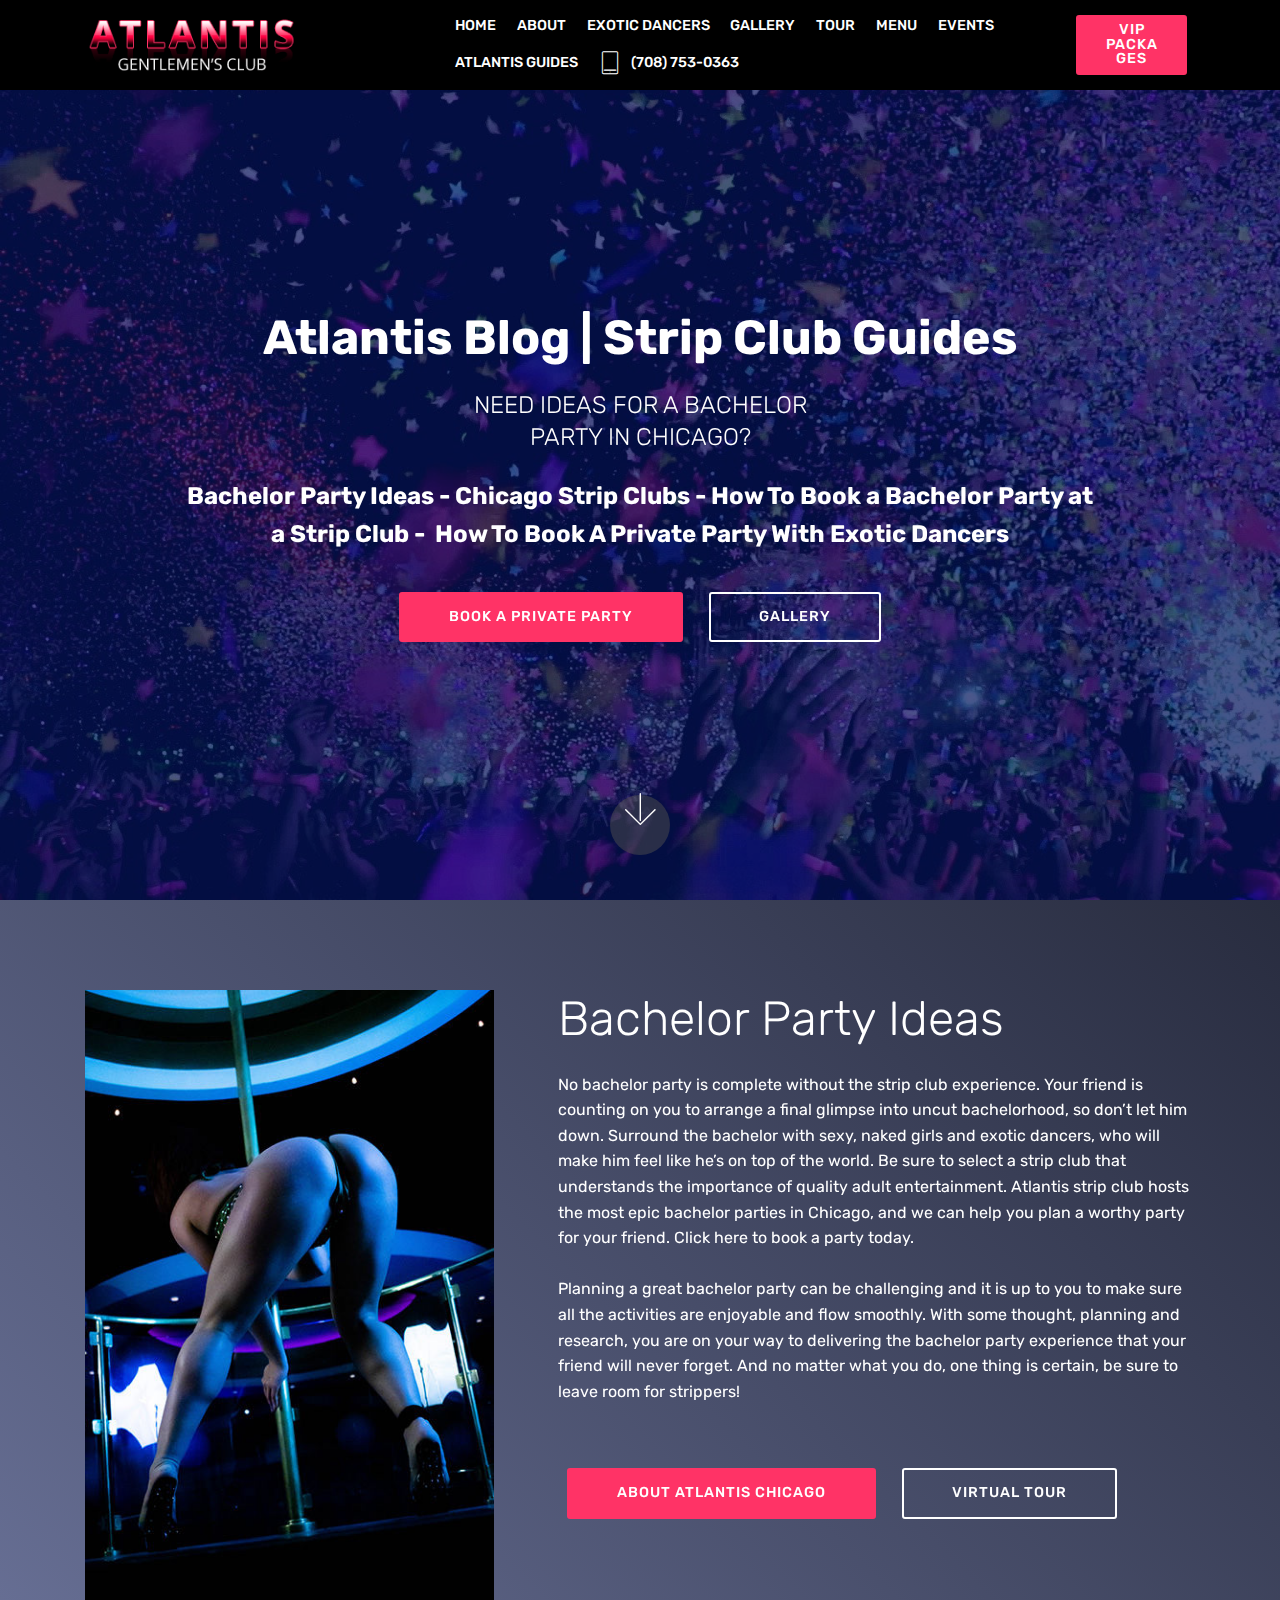
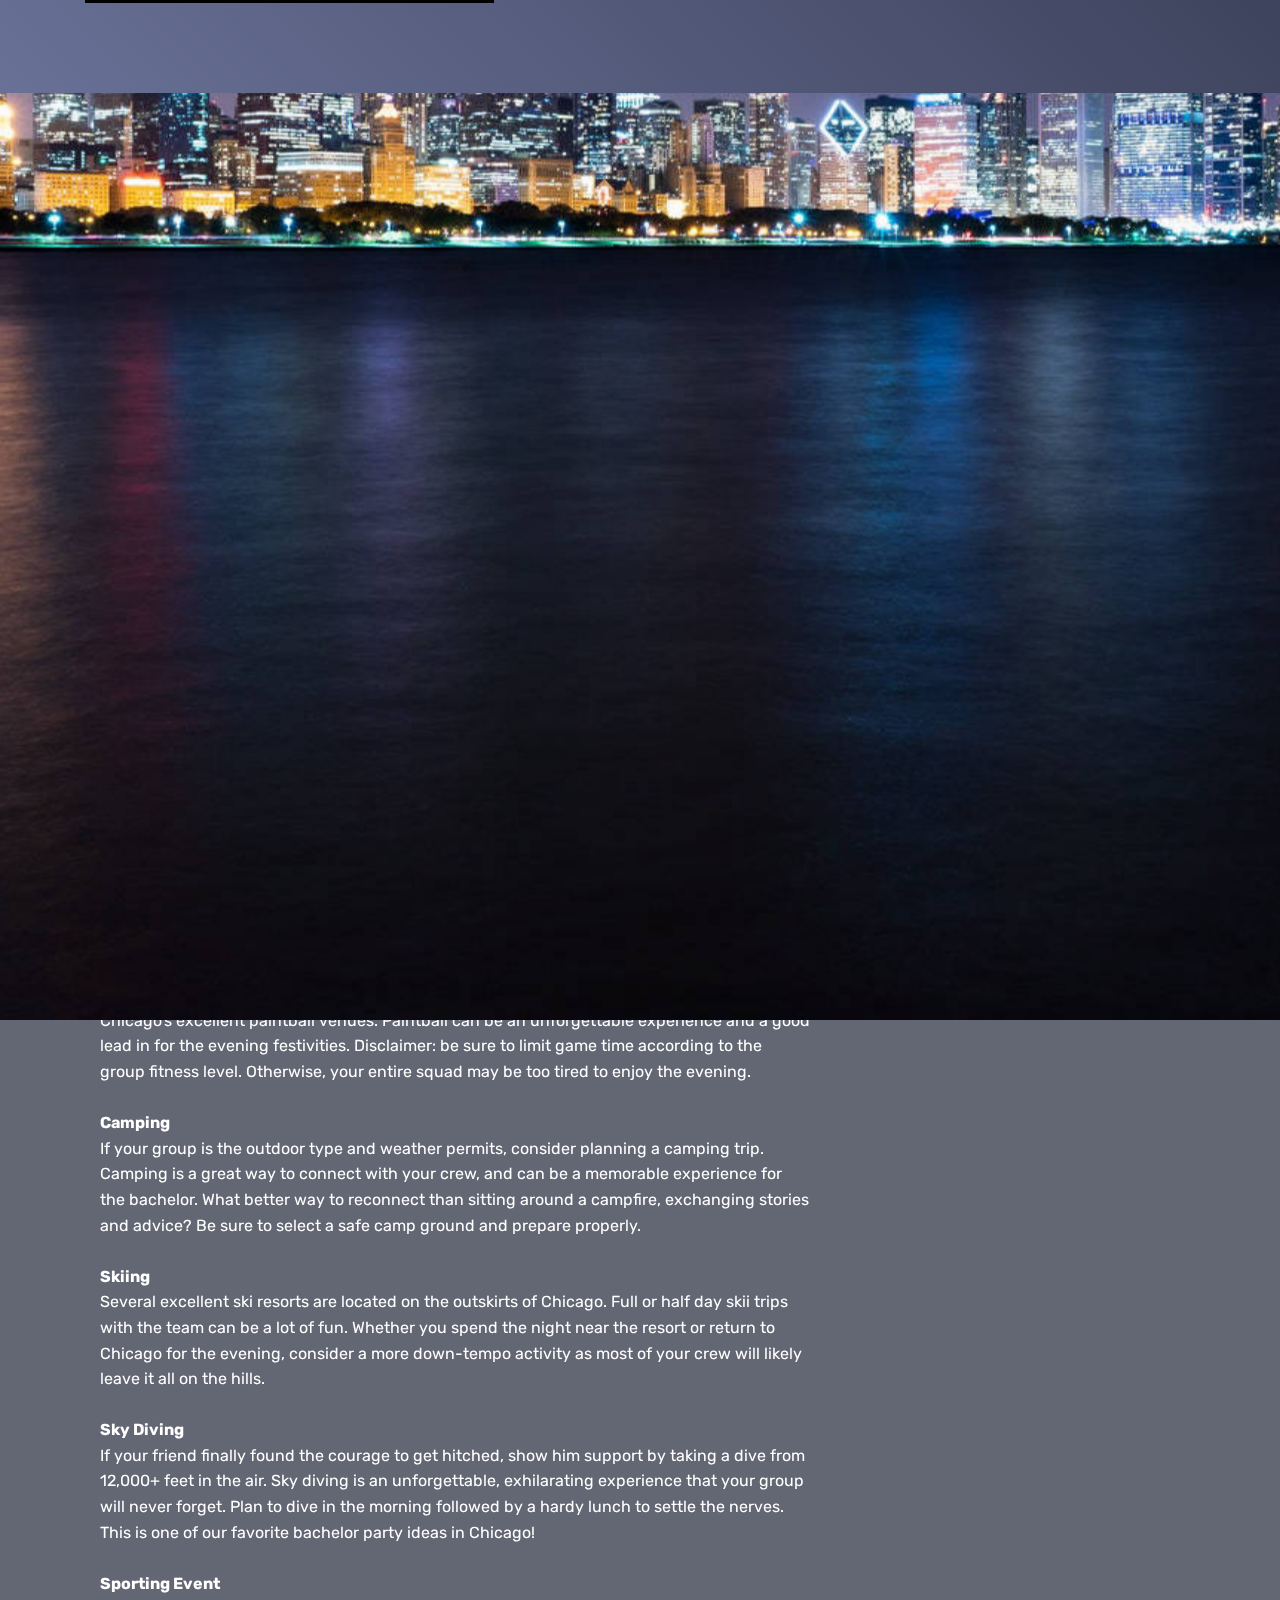
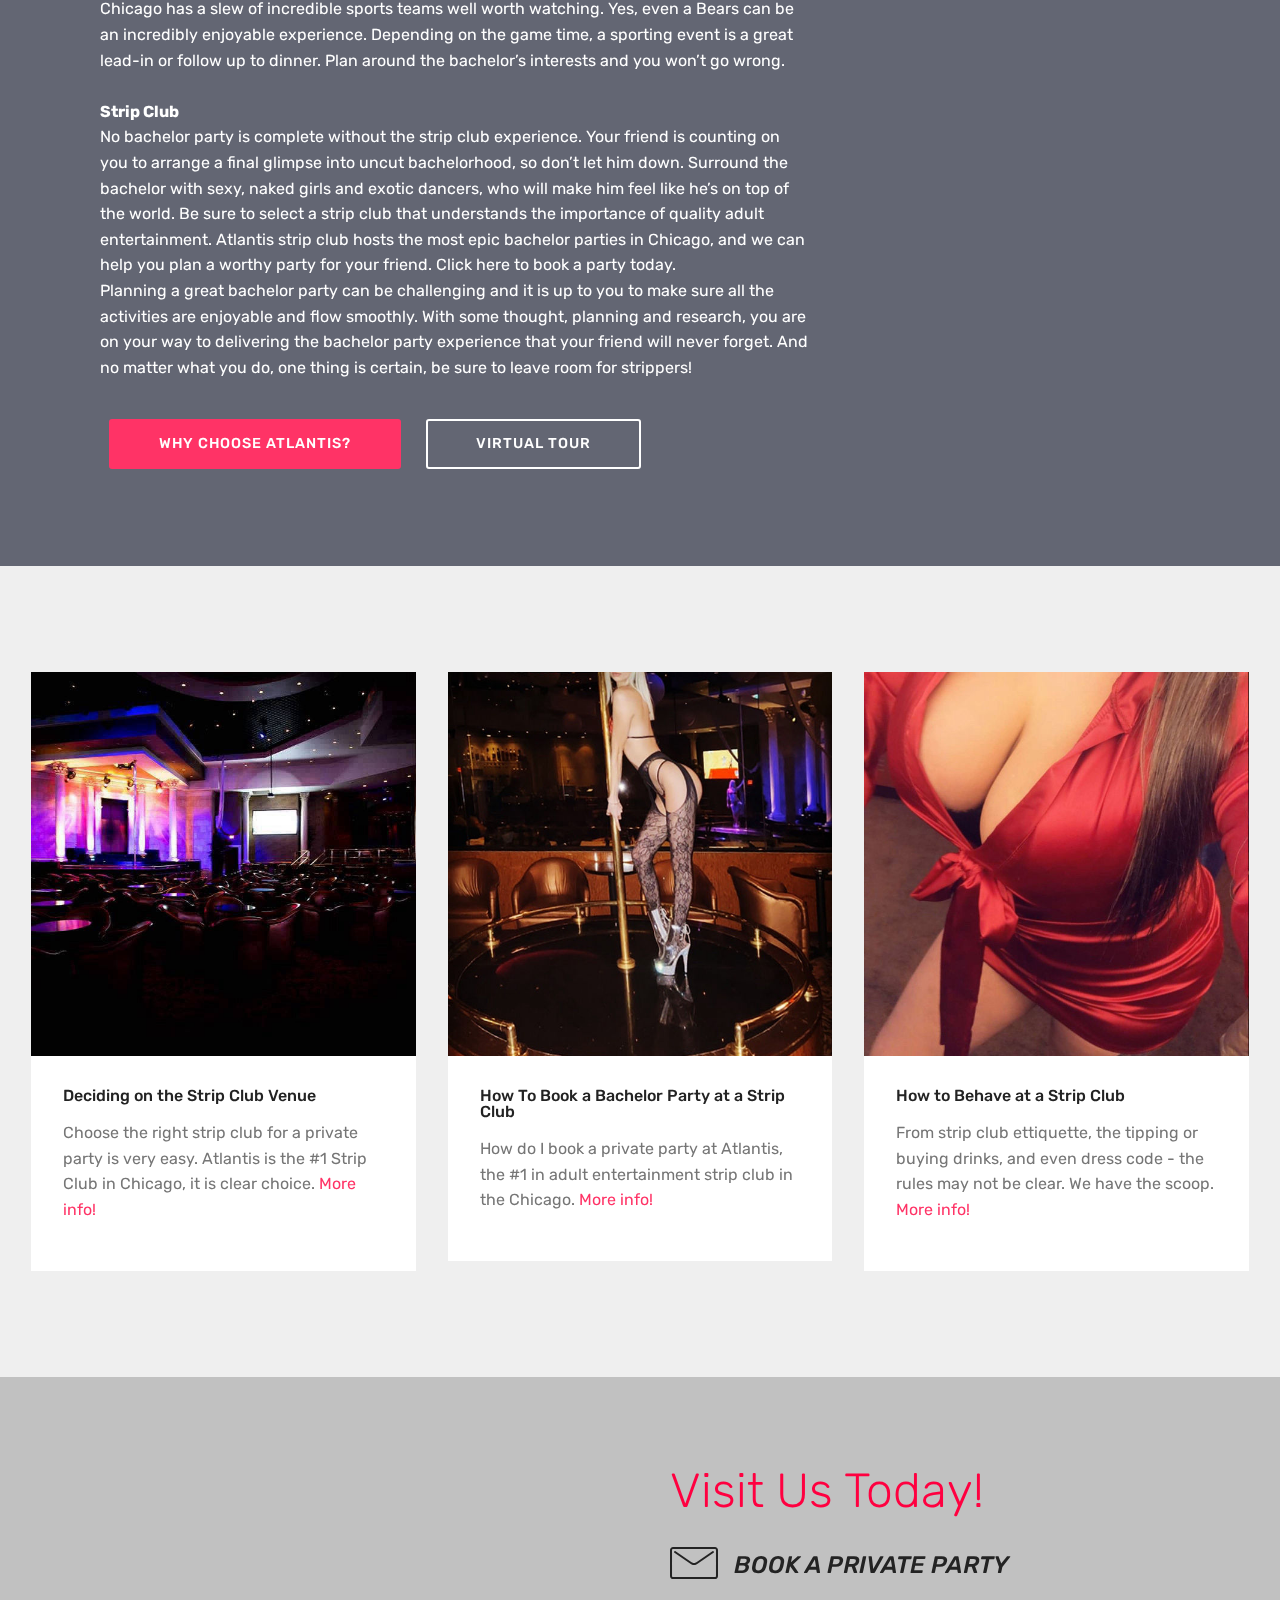
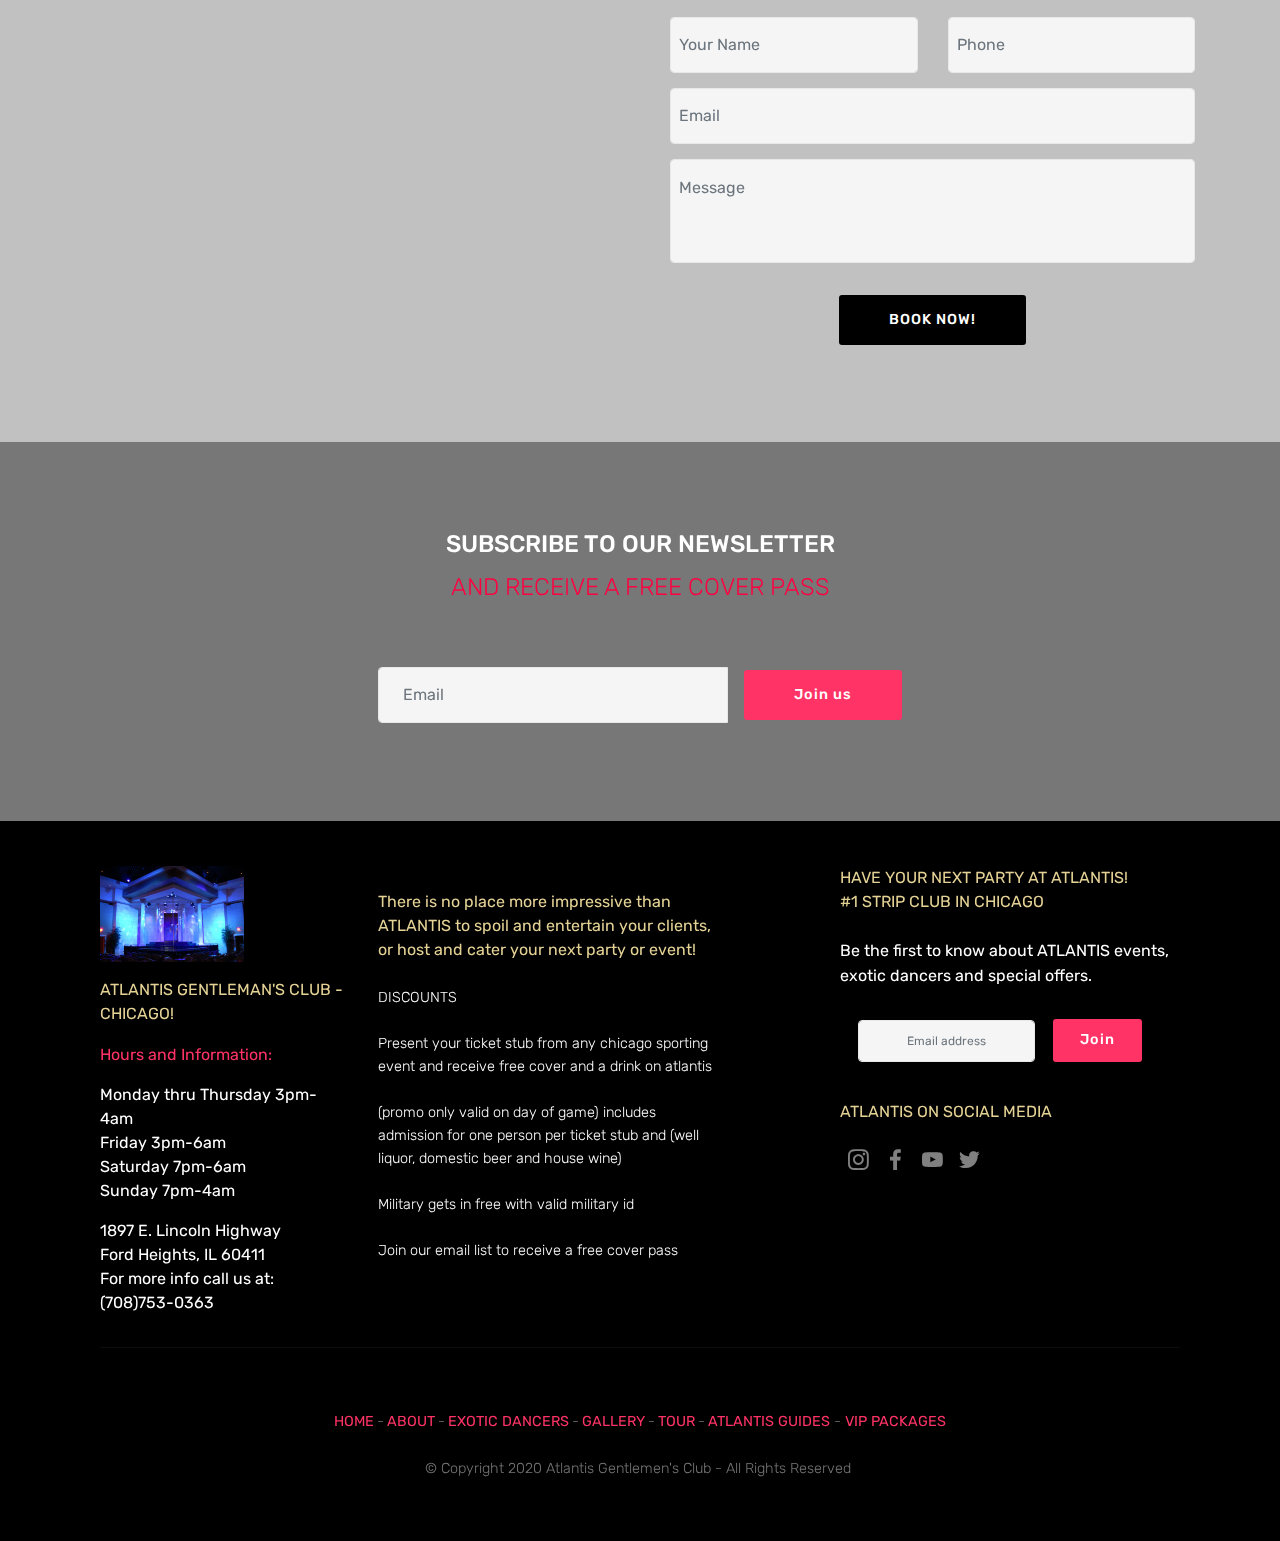
==== atlantis-blog.html @ f5c5f5b0 "create github pages" ====
<!DOCTYPE html>
<html  >
<head>
  <!-- Site made with Mobirise Website Builder v4.12.1, https://mobirise.com -->
  <meta charset="UTF-8">
  <meta http-equiv="X-UA-Compatible" content="IE=edge">
  <meta name="generator" content="Mobirise v4.12.1, mobirise.com">
  <meta name="viewport" content="width=device-width, initial-scale=1, minimum-scale=1">
  <link rel="shortcut icon" href="assets/images/favicon-atlantis2-64x64-1.png" type="image/x-icon">
  <meta name="description" content="Party Guides - Atlantis - Bachelor Party Ideas, Chicago Strip Clubs, How to book a bacherlor party at a strip club">
  
  <title>Atlantis Blog | Strip Club Guides</title>
  <link rel="stylesheet" href="assets/web/assets/mobirise-icons/mobirise-icons.css">
  <link rel="stylesheet" href="assets/bootstrap/css/bootstrap.min.css">
  <link rel="stylesheet" href="assets/bootstrap/css/bootstrap-grid.min.css">
  <link rel="stylesheet" href="assets/bootstrap/css/bootstrap-reboot.min.css">
  <link rel="stylesheet" href="assets/socicon/css/styles.css">
  <link rel="stylesheet" href="assets/dropdown/css/style.css">
  <link rel="stylesheet" href="assets/tether/tether.min.css">
  <link rel="stylesheet" href="assets/theme/css/style.css">
  <link rel="stylesheet" href="assets/recaptcha.css">
  <link rel="preload" as="style" href="assets/mobirise/css/mbr-additional.css"><link rel="stylesheet" href="assets/mobirise/css/mbr-additional.css" type="text/css">
  
  <script src="assets/web/assets/lazyload/lazyload.js"></script>

  

</head>
<body>

<!-- Analytics -->
<!-- www.hitslink.com/ web tools statistics hit counter code -->
<script type="text/javascript" id="wa_u"></script>
<script type="text/javascript">//<![CDATA[
wa_account="9E8B939E918B968CBC97969C9E9890CD"; wa_location=212;
wa_pageName=location.pathname;  // you can customize the page name here
document.cookie='__support_check=1;path=/';wa_hp='http';
wa_rf=document.referrer;wa_sr=window.location.search;
wa_tz=new Date();if(location.href.substr(0,6).toLowerCase()=='https:')
wa_hp='https';wa_data='&an='+escape(navigator.appName)+ 
'&sr='+escape(wa_sr)+'&ck='+document.cookie.length+
'&rf='+escape(wa_rf)+'&sl='+escape(navigator.systemLanguage)+
'&av='+escape(navigator.appVersion)+'&l='+escape(navigator.language)+
'&pf='+escape(navigator.platform)+'&pg='+escape(wa_pageName);
wa_data=wa_data+'&cd='+
screen.colorDepth+'&rs='+escape(screen.width+ ' x '+screen.height)+
'&tz='+wa_tz.getTimezoneOffset()+'&je='+ navigator.javaEnabled();
wa_img=new Image();wa_img.src=wa_hp+'://counter.hitslink.com/statistics.asp'+
'?v=1&s='+wa_location+'&eacct='+wa_account+wa_data+'&tks='+wa_tz.getTime();
document.cookie='__support_check=1;path=/;expires=Thu, 01-Jan-1970 00:00:01 GMT';
document.getElementById('wa_u').src=wa_hp+'://counter.hitslink.com/track.js'; //]]>
</script>
<!-- End www.hitslink.com/ statistics web tools hit counter code -->
<!-- /Analytics -->


  <section class="menu cid-rTlNCTpY78" once="menu" id="menu1-75">

    

    <nav class="navbar navbar-expand beta-menu navbar-dropdown align-items-center navbar-fixed-top navbar-toggleable-sm">
        <button class="navbar-toggler navbar-toggler-right" type="button" data-toggle="collapse" data-target="#navbarSupportedContent" aria-controls="navbarSupportedContent" aria-expanded="false" aria-label="Toggle navigation">
            <div class="hamburger">
                <span></span>
                <span></span>
                <span></span>
                <span></span>
            </div>
        </button>
        <div class="menu-logo">
            <div class="navbar-brand">
                <span class="navbar-logo">
                    <a href="index.html">
                         <img src="assets/images/logo-atlantis2-254x69.png" alt="Atlantis | #1 Gentlemen's Club Chicago" title="Atlantis | #1 Gentlemen's Club Chicago" style="height: 3.8rem;">
                    </a>
                </span>
                <span class="navbar-caption-wrap"><a class="navbar-caption text-white display-4" href="https://mobirise.com">&nbsp;</a></span>
            </div>
        </div>
        <div class="collapse navbar-collapse" id="navbarSupportedContent">
            <ul class="navbar-nav nav-dropdown" data-app-modern-menu="true"><li class="nav-item">
                    <a class="nav-link link text-white display-4" href="index.html">
                        
                        HOME</a>
                </li><li class="nav-item"><a class="nav-link link text-white display-4" href="strip-club-chicago-services-and-amenities.html">
                        
                        ABOUT</a></li><li class="nav-item"><a class="nav-link link text-white display-4" href="exotic-dancers-chicago.html">
                        
                        EXOTIC DANCERS</a></li><li class="nav-item"><a class="nav-link link text-white display-4" href="gallery.html">
                        
                        GALLERY</a></li><li class="nav-item"><a class="nav-link link text-white display-4" href="strip-club-chicago-tour.html">
                        
                        TOUR</a></li><li class="nav-item"><a class="nav-link link text-white display-4" href="menu.html">
                        
                        MENU</a></li><li class="nav-item"><a class="nav-link link text-white display-4" href="events-atlantis-chicago.html">EVENTS</a></li><li class="nav-item"><a class="nav-link link text-white display-4" href="atlantis-blog.html">ATLANTIS GUIDES</a></li>
                <li class="nav-item"><a class="nav-link link text-white display-4" href="tel:+1-708-753-0363"><span class="mbri-tablet-vertical mbr-iconfont mbr-iconfont-btn"></span>(708) 753-0363</a></li></ul>
            <div class="navbar-buttons mbr-section-btn"><a class="btn btn-sm btn-secondary display-4" href="strip-club-chicago-vip.html">
                    
                    VIP PACKAGES</a></div>
        </div>
    </nav>
</section>

<section class="engine"><a href="https://mobirise.info/k">develop free website</a></section><section class="cid-rTlNCS23XD mbr-fullscreen mbr-parallax-background" id="header2-72">

    

    <div class="mbr-overlay" style="opacity: 0.7; background-color: rgb(0, 16, 90);"></div>

    <div class="container align-center">
        <div class="row justify-content-md-center">
            <div class="mbr-white col-md-10">
                <h1 class="mbr-section-title mbr-bold pb-3 mbr-fonts-style display-2"><br>Atlantis Blog | Strip Club Guides<br></h1>
                <h3 class="mbr-section-subtitle align-center mbr-light pb-3 mbr-fonts-style display-5">NEED IDEAS FOR A BACHELOR<br> PARTY IN CHICAGO?
</h3>
                <p class="mbr-text pb-3 mbr-fonts-style display-5"><strong>Bachelor Party Ideas - Chicago Strip Clubs - How To Book a Bachelor Party at a Strip Club - &nbsp;How To Book A Private Party With Exotic Dancers</strong><br></p>
                <div class="mbr-section-btn"><a class="btn btn-md btn-secondary display-4" href="party-guides.html#form4-4x">BOOK A PRIVATE PARTY</a>
                    <a class="btn btn-md btn-white-outline display-4" href="gallery.html">GALLERY</a></div>
            </div>
        </div>
    </div>
    <div class="mbr-arrow hidden-sm-down" aria-hidden="true">
        <a href="#next">
            <i class="mbri-down mbr-iconfont"></i>
        </a>
    </div>
</section>

<section class="header3 cid-rTlNCSAomv" id="header3-73">

    

    

    <div class="container">
        <div class="media-container-row">
            <div class="mbr-figure" style="width: 70%;">
                <img src="assets/images/img-3674-427x640.jpg" alt="Mobirise" title="">
            </div>

            <div class="media-content">
                <h1 class="mbr-section-title mbr-white pb-3 mbr-fonts-style display-2">Bachelor Party Ideas</h1>
                
                <div class="mbr-section-text mbr-white pb-3 ">
                    <p class="mbr-text mbr-fonts-style display-7">No bachelor party is complete without the strip club experience. Your friend is counting on you to arrange a final glimpse into uncut bachelorhood, so don’t let him down. Surround the bachelor with sexy, naked girls and exotic dancers, who will make him feel like he’s on top of the world. Be sure to select a strip club that understands the importance of quality adult entertainment. Atlantis strip club hosts the most epic bachelor parties in Chicago, and we can help you plan a worthy party for your friend. Click here to book a party today. <br>
<br>Planning a great bachelor party can be challenging and it is up to you to make sure all the activities are enjoyable and flow smoothly. With some thought, planning and research, you are on your way to delivering the bachelor party experience that your friend will never forget. And no matter what you do, one thing is certain, be sure to leave room for strippers!<br><br>
                    </p>
                </div>
                <div class="mbr-section-btn"><a class="btn btn-md btn-secondary display-4" href="strip-club-chicago-services-and-amenities.html">ABOUT ATLANTIS CHICAGO</a>
                    <a class="btn btn-md btn-white-outline display-4" href="index.html">VIRTUAL TOUR</a></div>
            </div>
        </div>
    </div>

</section>

<section class="header9 cid-rTlNCT3vux mbr-parallax-background" id="header9-74">

    

    <div class="mbr-overlay" style="opacity: 0.7; background-color: rgb(40, 44, 63);">
    </div>

    <div class="container">
        <div class="media-container-column mbr-white col-md-8">
            <h1 class="mbr-section-title align-left mbr-bold pb-3 mbr-fonts-style display-5">Bachelor Party Ideas in Chicago
</h1>
            <h3 class="mbr-section-subtitle align-left mbr-light pb-3 mbr-fonts-style display-5">Ideas For A Bachelor Party In The Chicago Area</h3>
            <p class="mbr-text align-left pb-3 mbr-fonts-style display-7">We’ve had the pleasure of hosting many incredible bachelor parties over the years and present to you our roundup of top 10 bachelor party ideas in Chicago before your buddy takes the plunge:
<br>
<br><strong>Dinner 
<br></strong>Any worthwhile bachelor party must involve a suitable dinner with the squad. Whether this means going out to a fancy restaurant, or arranging a BBQ on the beach, be sure to plan for delicious food and drinks, worthy of the bachelor’s taste.
<br><br><strong>Boating 
</strong><br>Kicking off the day with a few hours of boating is a great way to bond, and sets the right tone for the momentous occasion. Chicago has many great locations on Lake Michigan that provide excellent BYOB boat charters at a reasonable price.
<br><br><strong>Clubbing 
<br></strong>A final hoorah in Chicago’s club scene can be an epic way to cap off your buddy’s bachelorhood. Opt for the bachelor’s preferred establishment and pay special consideration to the bachelor’s music preferences. There is one critical rule to follow: Make reservations in advance. No reputable establishment will accept a crowd of guys without prior arrangements. For obvious reasons.
<br><br><strong>Poker 
</strong><br>Getting the team together for a game of Poker is a tried and true bachelor party tradition. Key to success here is to keep the game at, or under, a few hours. Poker can quickly turn into an all-night affair, so create an exit plan and stick to the schedule.
<br><br><strong>Paintball 
</strong><br>Is your buddy the active type? If so, get the boys together for a massive shootout at one of Chicago’s excellent paintball venues. Paintball can be an unforgettable experience and a good lead in for the evening festivities. Disclaimer: be sure to limit game time according to the group fitness level. Otherwise, your entire squad may be too tired to enjoy the evening.
<br><br><strong>Camping 
</strong><br>If your group is the outdoor type and weather permits, consider planning a camping trip. Camping is a great way to connect with your crew, and can be a memorable experience for the bachelor. What better way to reconnect than sitting around a campfire, exchanging stories and advice? Be sure to select a safe camp ground and prepare properly.
<br><br><strong>Skiing 
</strong><br>Several excellent ski resorts are located on the outskirts of Chicago. Full or half day skii trips with the team can be a lot of fun. Whether you spend the night near the resort or return to Chicago for the evening, consider a more down-tempo activity as most of your crew will likely leave it all on the hills.
<br><br><strong>Sky Diving  
<br></strong>If your friend finally found the courage to get hitched, show him support by taking a dive from 12,000+ feet in the air. Sky diving is an unforgettable, exhilarating experience that your group will never forget. Plan to dive in the morning followed by a hardy lunch to settle the nerves. This is one of our favorite bachelor party ideas in Chicago!
<br><br><strong>Sporting Event 
<br></strong>Chicago has a slew of incredible sports teams well worth watching. Yes, even a Bears can be an incredibly enjoyable experience. Depending on the game time, a sporting event is a great lead-in or follow up to dinner. Plan around the bachelor’s interests and you won’t go wrong.
<br><br><strong>Strip Club 
<br></strong>No bachelor party is complete without the strip club experience. Your friend is counting on you to arrange a final glimpse into uncut bachelorhood, so don’t let him down. Surround the bachelor with sexy, naked girls and exotic dancers, who will make him feel like he’s on top of the world. Be sure to select a strip club that understands the importance of quality adult entertainment. Atlantis strip club hosts the most epic bachelor parties in Chicago, and we can help you plan a worthy party for your friend. Click here to book a party today.
<br>Planning a great bachelor party can be challenging and it is up to you to make sure all the activities are enjoyable and flow smoothly. With some thought, planning and research, you are on your way to delivering the bachelor party experience that your friend will never forget. And no matter what you do, one thing is certain, be sure to leave room for strippers!<br>
            </p>
            <div class="mbr-section-btn align-left"><a class="btn btn-md btn-secondary display-4" href="strip-club-chicago-services-and-amenities.html">WHY CHOOSE ATLANTIS?</a>
                <a class="btn btn-md btn-white-outline display-4" href="strip-club-chicago-tour.html">VIRTUAL TOUR</a></div>
        </div>
    </div>

    
</section>

<section class="features17 cid-rTnQE12iA9" id="features17-7t">
    
    

    
    <div class="container-fluid">
        <div class="media-container-row">
            <div class="card p-3 col-12 col-md-6 col-lg-4">
                <div class="card-wrapper">
                    <div class="card-img">
                        <a href="strip-club-chicago-services-and-amenities.html"><img src="assets/images/28157738-385188495276997-7488382249168011264-n-1-640x640.jpg" alt="Mobirise" title=""></a>
                    </div>
                    <div class="card-box">
                        <h4 class="card-title pb-3 mbr-fonts-style display-7">Deciding on the Strip Club Venue</h4>
                        <p class="mbr-text mbr-fonts-style display-7">Choose the right strip club for a private party is very easy. Atlantis is the #1 Strip Club in Chicago, it is clear choice. <a href="strip-club-chicago-services-and-amenities.html">More info!</a></p>
                    </div>
                </div>
            </div>

            <div class="card p-3 col-12 col-md-6 col-lg-4">
                <div class="card-wrapper">
                    <div class="card-img">
                        <a href="strip-club-chicago-vip.html"><img src="assets/images/girl-with-pole-640x640.jpg" alt="Mobirise" title=""></a>
                    </div>
                    <div class="card-box">
                        <h4 class="card-title pb-3 mbr-fonts-style display-7">How To Book a Bachelor Party at a Strip Club</h4>
                        <p class="mbr-text mbr-fonts-style display-7">How do I book a private party at Atlantis, the #1 in adult entertainment strip club in the Chicago. <a href="strip-club-chicago-vip.html">More info!</a></p>
                    </div>
                </div>
            </div>

            <div class="card p-3 col-12 col-md-6 col-lg-4">
                <div class="card-wrapper">
                    <div class="card-img">
                        <a href="atlantis-blog.html"><img src="assets/images/img-20191127-152005-887-640x640.jpg" alt="Mobirise" title=""></a>
                    </div>
                    <div class="card-box">
                        <h4 class="card-title pb-3 mbr-fonts-style display-7">How to Behave at a Strip Club
</h4>
                        <p class="mbr-text mbr-fonts-style display-7">
                            From strip club ettiquette, the tipping or buying drinks, and even dress code - the rules may not be clear. We have the scoop. <a href="atlantis-blog.html">More info!</a></p>
                    </div>
                </div>
            </div>

            
            
            
        </div>
    </div>
</section>

<section class="mbr-section form4 cid-rTlNCTS1bD" id="form4-76">

    

    
    <div class="container">
        <div class="row">
            <div class="col-md-6">
                <div class="google-map"><iframe frameborder="0" style="border:0" src="https://www.google.com/maps/embed/v1/place?key=AIzaSyCy9r70T3NYf3PhvVflTo0_zdif2_IoIYs&amp;q=place_id:ChIJk5C9hogeDogRAYXJu7R1ias" allowfullscreen=""></iframe></div>
            </div>
            <div class="col-md-6">
                <h2 class="pb-3 align-left mbr-fonts-style display-2">
                    Visit Us Today!</h2>
                <div>
                    <div class="icon-block pb-3">
                        <span class="icon-block__icon">
                            <span class="mbri-letter mbr-iconfont"></span>
                        </span>
                        <h4 class="icon-block__title align-left mbr-fonts-style display-5">
                            BOOK A PRIVATE PARTY</h4>
                    </div>
                    
                </div>
                <div data-form-type="formoid">
                    <div data-form-alert="" hidden="">Thanks for filling out the Atlantis "book a party" form!</div>
                    <form class="block mbr-form" action="https://mobirise.com/" method="post" data-form-title="Mobirise Form"><input type="hidden" name="email" data-form-email="true" value="fcgK4ww67mFPWzwb07Pk6NFxWLDYNQ+zKx/qGjzBYSLZipnzQxD5NDkXG6Cv+LMSrCKaYFo+Br3ffUicBVgL08X7hya2eRoZF8Zw5UOThBVn+AQVT7s7bMZXsaWSDYB0.0HUQW3LnooAdCtF6mKHXu527+hI4AEXhUv3bosbhHFfV7qYcmiP9ZqRJZlFF6jHb6IBZP/k0Idr+QR0aKXQWK0X/5U0VZXna5XjDHiir3ZS4SWUN88qZnMpnUjVRnQvB">
                        <div class="row">
                            <div class="col-md-6 multi-horizontal" data-for="name">
                                <input type="text" class="form-control input" name="name" data-form-field="Name" placeholder="Your Name" required="" id="name-form4-76">
                            </div>
                            <div class="col-md-6 multi-horizontal" data-for="phone">
                                <input type="text" class="form-control input" name="phone" data-form-field="Phone" placeholder="Phone" required="" id="phone-form4-76">
                            </div>
                            <div class="col-md-12" data-for="email">
                                <input type="text" class="form-control input" name="email" data-form-field="Email" placeholder="Email" required="" id="email-form4-76">
                            </div>
                            <div class="col-md-12" data-for="message">
                                <textarea class="form-control input" name="message" rows="3" data-form-field="Message" placeholder="Message" style="resize:none" id="message-form4-76"></textarea>
                            </div>
                            <div class="input-group-btn col-md-12" style="margin-top: 10px;"><button href="" type="submit" class="btn btn-form btn-info display-4">BOOK NOW!</button></div>
                        </div>
                    </form>
                </div>
            </div>
        </div>
    </div>
</section>

<section class="mbr-section form3 cid-rTlNCUR9ra mbr-parallax-background" id="form3-77">

    

    <div class="mbr-overlay" style="opacity: 0.5; background-color: rgb(0, 0, 0);">
    </div>

    <div class="container">
        <div class="row justify-content-center">
            <div class="title col-12 col-lg-8">
                <h2 class="align-center pb-2 mbr-fonts-style display-5">SUBSCRIBE TO OUR NEWSLETTER</h2>
                <h3 class="mbr-section-subtitle align-center pb-5 mbr-light mbr-fonts-style display-5">AND RECEIVE A FREE COVER PASS</h3>
            </div>
        </div>

        <div class="row py-2 justify-content-center">
            <div class="col-12 col-lg-6  col-md-8 " data-form-type="formoid">
                <div data-form-alert="" hidden="">Thanks for filling out the form!</div>
                <form class="mbr-form" action="https://mobirise.com/" method="post" data-form-title="Mobirise Form"><input type="hidden" name="email" data-form-email="true" value="PIp2f/+Oz6vjcXPckeTnoc5AXwkyzjqj5gvcBVYfcknhn09+oqlIYmvFlSXumltMiTTj8s6SGpGGlMe8qDDlvMwEkoN7lXdjaDOsbGmSa4dENV9O/0uow4Le5yzgw+e+.7GyJYcF7OTc/1F4buRXRIYAgL4J5QtMZc7axa12ivG8sDGsawQIm+LECWX3PLzN8CnzM0Kwt+gqujhXPyll2EVHGXgskPjHl5fL79bVAxGveg3x9Vqwc/8vVrAURfzCC">
                    <div class="mbr-subscribe input-group">
                        <input class="form-control" type="email" name="email" placeholder="Email" data-form-field="Email" required="" id="email-form3-77">
                        <span class="input-group-btn"><button href="" type="submit" class="btn  btn-secondary display-4">Join us</button></span>
                    </div>
                </form>
            </div>
        </div>
    </div>
</section>

<section class="footer4 cid-rTlPcjH86e" id="footer4-7g">

    

    

    <div class="container">
        <div class="media-container-row content mbr-white">
            <div class="col-md-3 col-sm-4">
                <div class="mb-3 img-logo">
                    <a href="index.html">
                        <img src="assets/images/atlantis-stage-blue-286x191.jpg" alt="Mobirise" title="">
                    </a>
                </div>
                <p class="mb-3 mbr-fonts-style foot-title display-7">
                    ATLANTIS GENTLEMAN'S CLUB - CHICAGO!<br></p>
                <p class="mbr-text mbr-fonts-style mbr-links-column display-7">Hours and Information:</p><p>Monday thru Thursday 3pm-4am
<br>Friday 3pm-6am
<br>Saturday 7pm-6am
<br>Sunday 7pm-4am<br></p><p>1897 E. Lincoln Highway<br>Ford Heights, IL 60411<br>For more info call us at: 
<br>(708)753-0363<br></p>
            </div>
            <div class="col-md-4 col-sm-8">
                <p class="mb-4 foot-title mbr-fonts-style display-7"><br>There is no place more impressive than ATLANTIS to spoil and entertain your clients, or host and cater your next party or event!<strong><br></strong></p>
                <p class="mbr-text mbr-fonts-style foot-text display-4">DISCOUNTS<br><br>Present your ticket stub from any chicago sporting event and receive free cover and a drink on atlantis
<br>
<br>(promo only valid on day of game) includes admission for one person per ticket stub and (well liquor, domestic beer and house wine)
<br>
<br>Military gets in free with valid military id<br><br>Join our email list to receive a free cover pass<br><br></p>
            </div>
            <div class="col-md-4 offset-md-1 col-sm-12">
                <p class="mb-4 foot-title mbr-fonts-style display-7">
                    HAVE YOUR NEXT PARTY AT ATLANTIS!<br>#1 STRIP CLUB IN CHICAGO</p>
                <p class="mbr-text mbr-fonts-style form-text display-7">
                    Be the first to know about ATLANTIS events, exotic dancers and special offers.
                </p>
                <div class="media-container-column" data-form-type="formoid">
                    <div data-form-alert="" hidden="" class="align-center">Thanks for filling out the form!</div>

                    <form class="form-inline" action="https://mobirise.com/" method="post" data-form-title="Mobirise Form">
                        <input type="hidden" value="jLcHGbHfCh5YphGQfaMLtqkRBfmwMH8DGsRStIgVsSrceeeC3H/e2S6WiU3H9ilr5NtLbAglo6fv6BC3uTFaKlY2jPNeo9fJRDyJZvERpqpVCvAdLIlivAPqqNgW5r6O.O+kyuhy5EUG0AGEgk2fbJJWsRbvrgBQt5z8h0vd9CqIuo/iCK+7RBiNblt7sSVH7bsY9pLYuJzlvEHHnLbrxNMSjlRtjtHSvHS5Uec924+31UAmRJN3tOPOH9asTCyYm" data-form-email="true">
                        <div class="form-group">
                            <input type="email" class="form-control input-sm input-inverse my-2" name="email" required="" data-form-field="Email" placeholder="Email address" id="email-footer4-7g">
                        </div>
                        <div class="input-group-btn m-2"><button href="" class="btn btn-secondary display-4" type="submit" role="button">Join</button></div>
                    </form>
                </div>
                <p class="mb-4 mbr-fonts-style foot-title display-7"><br>ATLANTIS ON SOCIAL MEDIA</p>
                <div class="social-list pl-0 mb-0">
                        <div class="soc-item">
                            <a href="https://www.instagram.com/atlchicago/" target="_blank">
                                <span class="mbr-iconfont mbr-iconfont-social socicon-instagram socicon"></span>
                            </a>
                        </div>
                        <div class="soc-item">
                            <a href="http://atlantischicago.com/" target="_blank">
                                <span class="mbr-iconfont mbr-iconfont-social socicon-facebook socicon"></span>
                            </a>
                        </div>
                        <div class="soc-item">
                            <a href="http://atlantischicago.com/" target="_blank">
                                <span class="mbr-iconfont mbr-iconfont-social socicon-youtube socicon"></span>
                            </a>
                        </div>
                        <div class="soc-item">
                            <a href="http://atlantischicago.com/" target="_blank">
                                <span class="mbr-iconfont mbr-iconfont-social socicon-twitter socicon"></span>
                            </a>
                        </div>
                        
                        
                </div>
            </div>
        </div>
        <div class="footer-lower">
            <div class="media-container-row">
                <div class="col-sm-12">
                    <hr>
                </div>
            </div>
            <div class="media-container-row mbr-white">
                <div class="col-sm-12 copyright">
                    <p class="mbr-text mbr-fonts-style display-4"><strong><a href="#top" class="text-secondary"><br></a></strong><br><strong><a href="#top" class="text-secondary">HOME</a> </strong>-<strong> <a href="strip-club-chicago-services-and-amenities.html" class="text-secondary">ABOUT</a> </strong>-<strong> <a href="exotic-dancers-chicago.html" class="text-secondary">EXOTIC DANCERS</a> </strong>-<strong> <a href="gallery.html" class="text-secondary">GALLERY</a> </strong>-<strong> <a href="strip-club-chicago-tour.html">TOUR</a> </strong>-<strong>&nbsp;</strong><strong><a href="atlantis-blog.html">ATLANTIS GUIDES</a></strong>&nbsp;-&nbsp;<a href="strip-club-chicago-vip.html">VIP PACKAGES</a><br><a href="strip-club-chicago-vip.html"><br></a>© Copyright 2020 Atlantis Gentlemen's Club - All Rights Reserved&nbsp;<a href="strip-club-chicago-vip.html"><br></a></p>
                </div>
            </div>
        </div>
    </div>
</section>

<div class="modal mbr-popup cid-rTlNCVRoN1 fade" tabindex="-1" role="dialog" data-on-timer-delay="15" data-on-exit="true" data-on-scroll="true" data-overlay-color="#000000" data-overlay-opacity="0.8" id="mbr-popup-6e" aria-hidden="true">
        <div class="modal-dialog modal-sm modal-dialog-centered" role="document">
            <div class="modal-content">
                <div class="modal-header pb-0">
                    <h5 class="modal-title mbr-fonts-style display-5"><strong>SIGN UP AND<br>GET FREE COVER!</strong></h5>
                    <button type="button" class="close" data-dismiss="modal" aria-label="Close">
                        <svg version="1.1" xmlns="http://www.w3.org/2000/svg" width="24" height="24" viewBox="0 0 32 32" fill="currentColor">
                            <path d="M31.797 0.191c-0.264-0.256-0.686-0.25-0.942 0.015l-13.328 13.326c-0.598 0.581 0.342 1.543 0.942 0.942l13.328-13.326c0.27-0.262 0.27-0.695 0-0.957zM14.472 17.515c-0.264-0.256-0.686-0.25-0.942 0.015l-13.328 13.326c-0.613 0.595 0.34 1.562 0.942 0.942l13.328-13.326c0.27-0.262 0.27-0.695 0-0.957zM1.144 0.205c-0.584-0.587-1.544 0.336-0.942 0.942l30.654 30.651c0.613 0.625 1.563-0.325 0.942-0.942z"></path>
                        </svg>
                    </button>
                </div>

                <div class="modal-body">
                    <p class="mbr-text mbr-fonts-style display-7">Signup and get a free cover pass. Be the first to know about ATLANTIS events, exotic dancers and special offers.
                    </p>

                    <div>
                        
                            

                            <div class="form-wrapper" data-form-type="formoid">
                                <form action="https://mobirise.com/" method="POST" class="mbr-form form-with-styler" data-form-title="Mobirise Form"><input type="hidden" name="email" data-form-email="true" value="3z5uJWxqYOVLJ7Mn+r303nNpqUcE7izLZbNy7/jfG80NQMY6t/FQ+o3jSKxkK6lJKTkAWXQqF2Pc0nEBqcrvRJiiHNI5hRvVCJr90oAFYTLTaIrPK9ZBrBNfPGtUQfcl.yQLlrNsAeZQ8BcUNgrL5ncFsGpfq+EMfSXNgnM8ao6aj7iy1SwXE3gXJl4i5Eki6MIp2izAmf9nFHyhLhjWrzgH7dMt9CnoQI0wi12ziSpnV6sZUUcZNJOHA+JQYqPRK">
                                    <div class="container">
                                        <div class="row">
                                            <div hidden="hidden" data-form-alert="" class="alert alert-success col-12">Thanks for joining Atlantis!</div>
                                            <div hidden="hidden" data-form-alert-danger="" class="alert alert-danger col-12"></div>
                                        </div>
                                        <div class="row form-content">
                                            
                                            
                                            <div class="form-group col" data-for="email">
                                                <input type="email" name="email" placeholder="Email" data-form-field="Email" required="required" class="form-control display-7" id="email-mbr-popup-79">
                                            </div>
                                            <div class="col-md-auto input-group-btn"><button type="submit" class="btn btn-primary display-4">Join</button></div>
                                        </div>
                                    </div>
                                </form>
                            </div>
                        </div>
                    </div>

                    
                </div>
            </div>
        </div>


  <script src="assets/web/assets/jquery/jquery.min.js"></script>
  <script src="assets/popper/popper.min.js"></script>
  <script src="assets/bootstrap/js/bootstrap.min.js"></script>
  <script src="assets/smoothscroll/smooth-scroll.js"></script>
  <script src="assets/parallax/jarallax.min.js"></script>
  <script src="assets/dropdown/js/nav-dropdown.js"></script>
  <script src="assets/dropdown/js/navbar-dropdown.js"></script>
  <script src="assets/touchswipe/jquery.touch-swipe.min.js"></script>
  <script src="assets/popup-plugin/script.js"></script>
  <script src="assets/popup-ontimer-plugin/script.js"></script>
  <script src="assets/popup-onexit-plugin/script.js"></script>
  <script src="assets/popup-onscroll-plugin/script.js"></script>
  <script src="assets/popup-overlay-plugin/script.js"></script>
  <script src="assets/tether/tether.min.js"></script>
  <script src="assets/theme/js/script.js"></script>
  <script src="assets/formoid.min.js"></script>
  
  
 <div id="scrollToTop" class="scrollToTop mbr-arrow-up"><a style="text-align: center;"><i class="mbr-arrow-up-icon mbr-arrow-up-icon-cm cm-icon cm-icon-smallarrow-up"></i></a></div>
  
</body>
</html>
---- assets/web/assets/mobirise-icons/mobirise-icons.css ----
@font-face {
  font-family: 'MobiriseIcons';
  src:  url('mobirise-icons.eot?spat4u');
  src:  url('mobirise-icons.eot?spat4u#iefix') format('embedded-opentype'),
    url('mobirise-icons.ttf?spat4u') format('truetype'),
    url('mobirise-icons.woff?spat4u') format('woff'),
    url('mobirise-icons.svg?spat4u#MobiriseIcons') format('svg');
  font-weight: normal;
  font-style: normal;
  font-display: swap;
}

[class^="mbri-"], [class*=" mbri-"] {
  /* use !important to prevent issues with browser extensions that change fonts */
  font-family: MobiriseIcons !important;
  speak: none;
  font-style: normal;
  font-weight: normal;
  font-variant: normal;
  text-transform: none;
  line-height: 1;

  /* Better Font Rendering =========== */
  -webkit-font-smoothing: antialiased;
  -moz-osx-font-smoothing: grayscale;
}

.mbri-add-submenu:before {
  content: "\e900";
}
.mbri-alert:before {
  content: "\e901";
}
.mbri-align-center:before {
  content: "\e902";
}
.mbri-align-justify:before {
  content: "\e903";
}
.mbri-align-left:before {
  content: "\e904";
}
.mbri-align-right:before {
  content: "\e905";
}
.mbri-android:before {
  content: "\e906";
}
.mbri-apple:before {
  content: "\e907";
}
.mbri-arrow-down:before {
  content: "\e908";
}
.mbri-arrow-next:before {
  content: "\e909";
}
.mbri-arrow-prev:before {
  content: "\e90a";
}
.mbri-arrow-up:before {
  content: "\e90b";
}
.mbri-bold:before {
  content: "\e90c";
}
.mbri-bookmark:before {
  content: "\e90d";
}
.mbri-bootstrap:before {
  content: "\e90e";
}
.mbri-briefcase:before {
  content: "\e90f";
}
.mbri-browse:before {
  content: "\e910";
}
.mbri-bulleted-list:before {
  content: "\e911";
}
.mbri-calendar:before {
  content: "\e912";
}
.mbri-camera:before {
  content: "\e913";
}
.mbri-cart-add:before {
  content: "\e914";
}
.mbri-cart-full:before {
  content: "\e915";
}
.mbri-cash:before {
  content: "\e916";
}
.mbri-change-style:before {
  content: "\e917";
}
.mbri-chat:before {
  content: "\e918";
}
.mbri-clock:before {
  content: "\e919";
}
.mbri-close:before {
  content: "\e91a";
}
.mbri-cloud:before {
  content: "\e91b";
}
.mbri-code:before {
  content: "\e91c";
}
.mbri-contact-form:before {
  content: "\e91d";
}
.mbri-credit-card:before {
  content: "\e91e";
}
.mbri-cursor-click:before {
  content: "\e91f";
}
.mbri-cust-feedback:before {
  content: "\e920";
}
.mbri-database:before {
  content: "\e921";
}
.mbri-delivery:before {
  content: "\e922";
}
.mbri-desktop:before {
  content: "\e923";
}
.mbri-devices:before {
  content: "\e924";
}
.mbri-down:before {
  content: "\e925";
}
.mbri-download:before {
  content: "\e989";
}
.mbri-drag-n-drop:before {
  content: "\e927";
}
.mbri-drag-n-drop2:before {
  content: "\e928";
}
.mbri-edit:before {
  content: "\e929";
}
.mbri-edit2:before {
  content: "\e92a";
}
.mbri-error:before {
  content: "\e92b";
}
.mbri-extension:before {
  content: "\e92c";
}
.mbri-features:before {
  content: "\e92d";
}
.mbri-file:before {
  content: "\e92e";
}
.mbri-flag:before {
  content: "\e92f";
}
.mbri-folder:before {
  content: "\e930";
}
.mbri-gift:before {
  content: "\e931";
}
.mbri-github:before {
  content: "\e932";
}
.mbri-globe:before {
  content: "\e933";
}
.mbri-globe-2:before {
  content: "\e934";
}
.mbri-growing-chart:before {
  content: "\e935";
}
.mbri-hearth:before {
  content: "\e936";
}
.mbri-help:before {
  content: "\e937";
}
.mbri-home:before {
  content: "\e938";
}
.mbri-hot-cup:before {
  content: "\e939";
}
.mbri-idea:before {
  content: "\e93a";
}
.mbri-image-gallery:before {
  content: "\e93b";
}
.mbri-image-slider:before {
  content: "\e93c";
}
.mbri-info:before {
  content: "\e93d";
}
.mbri-italic:before {
  content: "\e93e";
}
.mbri-key:before {
  content: "\e93f";
}
.mbri-laptop:before {
  content: "\e940";
}
.mbri-layers:before {
  content: "\e941";
}
.mbri-left-right:before {
  content: "\e942";
}
.mbri-left:before {
  content: "\e943";
}
.mbri-letter:before {
  content: "\e944";
}
.mbri-like:before {
  content: "\e945";
}
.mbri-link:before {
  content: "\e946";
}
.mbri-lock:before {
  content: "\e947";
}
.mbri-login:before {
  content: "\e948";
}
.mbri-logout:before {
  content: "\e949";
}
.mbri-magic-stick:before {
  content: "\e94a";
}
.mbri-map-pin:before {
  content: "\e94b";
}
.mbri-menu:before {
  content: "\e94c";
}
.mbri-mobile:before {
  content: "\e94d";
}
.mbri-mobile2:before {
  content: "\e94e";
}
.mbri-mobirise:before {
  content: "\e94f";
}
.mbri-more-horizontal:before {
  content: "\e950";
}
.mbri-more-vertical:before {
  content: "\e951";
}
.mbri-music:before {
  content: "\e952";
}
.mbri-new-file:before {
  content: "\e953";
}
.mbri-numbered-list:before {
  content: "\e954";
}
.mbri-opened-folder:before {
  content: "\e955";
}
.mbri-pages:before {
  content: "\e956";
}
.mbri-paper-plane:before {
  content: "\e957";
}
.mbri-paperclip:before {
  content: "\e958";
}
.mbri-photo:before {
  content: "\e959";
}
.mbri-photos:before {
  content: "\e95a";
}
.mbri-pin:before {
  content: "\e95b";
}
.mbri-play:before {
  content: "\e95c";
}
.mbri-plus:before {
  content: "\e95d";
}
.mbri-preview:before {
  content: "\e95e";
}
.mbri-print:before {
  content: "\e95f";
}
.mbri-protect:before {
  content: "\e960";
}
.mbri-question:before {
  content: "\e961";
}
.mbri-quote-left:before {
  content: "\e962";
}
.mbri-quote-right:before {
  content: "\e963";
}
.mbri-refresh:before {
  content: "\e964";
}
.mbri-responsive:before {
  content: "\e965";
}
.mbri-right:before {
  content: "\e966";
}
.mbri-rocket:before {
  content: "\e967";
}
.mbri-sad-face:before {
  content: "\e968";
}
.mbri-sale:before {
  content: "\e969";
}
.mbri-save:before {
  content: "\e96a";
}
.mbri-search:before {
  content: "\e96b";
}
.mbri-setting:before {
  content: "\e96c";
}
.mbri-setting2:before {
  content: "\e96d";
}
.mbri-setting3:before {
  content: "\e96e";
}
.mbri-share:before {
  content: "\e96f";
}
.mbri-shopping-bag:before {
  content: "\e970";
}
.mbri-shopping-basket:before {
  content: "\e971";
}
.mbri-shopping-cart:before {
  content: "\e972";
}
.mbri-sites:before {
  content: "\e973";
}
.mbri-smile-face:before {
  content: "\e974";
}
.mbri-speed:before {
  content: "\e975";
}
.mbri-star:before {
  content: "\e976";
}
.mbri-success:before {
  content: "\e977";
}
.mbri-sun:before {
  content: "\e978";
}
.mbri-sun2:before {
  content: "\e979";
}
.mbri-tablet:before {
  content: "\e97a";
}
.mbri-tablet-vertical:before {
  content: "\e97b";
}
.mbri-target:before {
  content: "\e97c";
}
.mbri-timer:before {
  content: "\e97d";
}
.mbri-to-ftp:before {
  content: "\e97e";
}
.mbri-to-local-drive:before {
  content: "\e97f";
}
.mbri-touch-swipe:before {
  content: "\e980";
}
.mbri-touch:before {
  content: "\e981";
}
.mbri-trash:before {
  content: "\e982";
}
.mbri-underline:before {
  content: "\e983";
}
.mbri-unlink:before {
  content: "\e984";
}
.mbri-unlock:before {
  content: "\e985";
}
.mbri-up-down:before {
  content: "\e986";
}
.mbri-up:before {
  content: "\e987";
}
.mbri-update:before {
  content: "\e988";
}
.mbri-upload:before {
 content: "\e926"; 
}
.mbri-user:before {
  content: "\e98a";
}
.mbri-user2:before {
  content: "\e98b";
}
.mbri-users:before {
  content: "\e98c";
}
.mbri-video:before {
  content: "\e98d";
}
.mbri-video-play:before {
  content: "\e98e";
}
.mbri-watch:before {
  content: "\e98f";
}
.mbri-website-theme:before {
  content: "\e990";
}
.mbri-wifi:before {
  content: "\e991";
}
.mbri-windows:before {
  content: "\e992";
}
.mbri-zoom-out:before {
  content: "\e993";
}
.mbri-redo:before {
  content: "\e994";
}
.mbri-undo:before {
  content: "\e995";
}
---- assets/socicon/css/styles.css ----
@charset "UTF-8";

@font-face {
  font-family: "socicon";
  src:url("../fonts/socicon.eot");
  src:url("../fonts/socicon.eot?#iefix") format("embedded-opentype"),
    url("../fonts/socicon.woff") format("woff"),
    url("../fonts/socicon.ttf") format("truetype"),
    url("../fonts/socicon.svg#socicon") format("svg");
  font-weight: normal;
  font-style: normal;
  font-display:swap;
}

[data-icon]:before {
  font-family: "socicon" !important;
  content: attr(data-icon);
  font-style: normal !important;
  font-weight: normal !important;
  font-variant: normal !important;
  text-transform: none !important;
  speak: none;
  line-height: 1;
  -webkit-font-smoothing: antialiased;
  -moz-osx-font-smoothing: grayscale;
}

[class^="socicon-"]:before,
[class*=" socicon-"]:before {
  font-family: "socicon" !important;
  font-style: normal !important;
  font-weight: normal !important;
  font-variant: normal !important;
  text-transform: none !important;
  speak: none;
  line-height: 1;
  -webkit-font-smoothing: antialiased;
  -moz-osx-font-smoothing: grayscale;
}

.socicon-modelmayhem:before {
  content: "\e000";
}
.socicon-mixcloud:before {
  content: "\e001";
}
.socicon-drupal:before {
  content: "\e002";
}
.socicon-swarm:before {
  content: "\e003";
}
.socicon-istock:before {
  content: "\e004";
}
.socicon-yammer:before {
  content: "\e005";
}
.socicon-ello:before {
  content: "\e006";
}
.socicon-stackoverflow:before {
  content: "\e007";
}
.socicon-persona:before {
  content: "\e008";
}
.socicon-triplej:before {
  content: "\e009";
}
.socicon-houzz:before {
  content: "\e00a";
}
.socicon-rss:before {
  content: "\e00b";
}
.socicon-paypal:before {
  content: "\e00c";
}
.socicon-odnoklassniki:before {
  content: "\e00d";
}
.socicon-airbnb:before {
  content: "\e00e";
}
.socicon-periscope:before {
  content: "\e00f";
}
.socicon-outlook:before {
  content: "\e010";
}
.socicon-coderwall:before {
  content: "\e011";
}
.socicon-tripadvisor:before {
  content: "\e012";
}
.socicon-appnet:before {
  content: "\e013";
}
.socicon-goodreads:before {
  content: "\e014";
}
.socicon-tripit:before {
  content: "\e015";
}
.socicon-lanyrd:before {
  content: "\e016";
}
.socicon-slideshare:before {
  content: "\e017";
}
.socicon-buffer:before {
  content: "\e018";
}
.socicon-disqus:before {
  content: "\e019";
}
.socicon-vkontakte:before {
  content: "\e01a";
}
.socicon-whatsapp:before {
  content: "\e01b";
}
.socicon-patreon:before {
  content: "\e01c";
}
.socicon-storehouse:before {
  content: "\e01d";
}
.socicon-pocket:before {
  content: "\e01e";
}
.socicon-mail:before {
  content: "\e01f";
}
.socicon-blogger:before {
  content: "\e020";
}
.socicon-technorati:before {
  content: "\e021";
}
.socicon-reddit:before {
  content: "\e022";
}
.socicon-dribbble:before {
  content: "\e023";
}
.socicon-stumbleupon:before {
  content: "\e024";
}
.socicon-digg:before {
  content: "\e025";
}
.socicon-envato:before {
  content: "\e026";
}
.socicon-behance:before {
  content: "\e027";
}
.socicon-delicious:before {
  content: "\e028";
}
.socicon-deviantart:before {
  content: "\e029";
}
.socicon-forrst:before {
  content: "\e02a";
}
.socicon-play:before {
  content: "\e02b";
}
.socicon-zerply:before {
  content: "\e02c";
}
.socicon-wikipedia:before {
  content: "\e02d";
}
.socicon-apple:before {
  content: "\e02e";
}
.socicon-flattr:before {
  content: "\e02f";
}
.socicon-github:before {
  content: "\e030";
}
.socicon-renren:before {
  content: "\e031";
}
.socicon-friendfeed:before {
  content: "\e032";
}
.socicon-newsvine:before {
  content: "\e033";
}
.socicon-identica:before {
  content: "\e034";
}
.socicon-bebo:before {
  content: "\e035";
}
.socicon-zynga:before {
  content: "\e036";
}
.socicon-steam:before {
  content: "\e037";
}
.socicon-xbox:before {
  content: "\e038";
}
.socicon-windows:before {
  content: "\e039";
}
.socicon-qq:before {
  content: "\e03a";
}
.socicon-douban:before {
  content: "\e03b";
}
.socicon-meetup:before {
  content: "\e03c";
}
.socicon-playstation:before {
  content: "\e03d";
}
.socicon-android:before {
  content: "\e03e";
}
.socicon-snapchat:before {
  content: "\e03f";
}
.socicon-twitter:before {
  content: "\e040";
}
.socicon-facebook:before {
  content: "\e041";
}
.socicon-googleplus:before {
  content: "\e042";
}
.socicon-pinterest:before {
  content: "\e043";
}
.socicon-foursquare:before {
  content: "\e044";
}
.socicon-yahoo:before {
  content: "\e045";
}
.socicon-skype:before {
  content: "\e046";
}
.socicon-yelp:before {
  content: "\e047";
}
.socicon-feedburner:before {
  content: "\e048";
}
.socicon-linkedin:before {
  content: "\e049";
}
.socicon-viadeo:before {
  content: "\e04a";
}
.socicon-xing:before {
  content: "\e04b";
}
.socicon-myspace:before {
  content: "\e04c";
}
.socicon-soundcloud:before {
  content: "\e04d";
}
.socicon-spotify:before {
  content: "\e04e";
}
.socicon-grooveshark:before {
  content: "\e04f";
}
.socicon-lastfm:before {
  content: "\e050";
}
.socicon-youtube:before {
  content: "\e051";
}
.socicon-vimeo:before {
  content: "\e052";
}
.socicon-dailymotion:before {
  content: "\e053";
}
.socicon-vine:before {
  content: "\e054";
}
.socicon-flickr:before {
  content: "\e055";
}
.socicon-500px:before {
  content: "\e056";
}
.socicon-wordpress:before {
  content: "\e058";
}
.socicon-tumblr:before {
  content: "\e059";
}
.socicon-twitch:before {
  content: "\e05a";
}
.socicon-8tracks:before {
  content: "\e05b";
}
.socicon-amazon:before {
  content: "\e05c";
}
.socicon-icq:before {
  content: "\e05d";
}
.socicon-smugmug:before {
  content: "\e05e";
}
.socicon-ravelry:before {
  content: "\e05f";
}
.socicon-weibo:before {
  content: "\e060";
}
.socicon-baidu:before {
  content: "\e061";
}
.socicon-angellist:before {
  content: "\e062";
}
.socicon-ebay:before {
  content: "\e063";
}
.socicon-imdb:before {
  content: "\e064";
}
.socicon-stayfriends:before {
  content: "\e065";
}
.socicon-residentadvisor:before {
  content: "\e066";
}
.socicon-google:before {
  content: "\e067";
}
.socicon-yandex:before {
  content: "\e068";
}
.socicon-sharethis:before {
  content: "\e069";
}
.socicon-bandcamp:before {
  content: "\e06a";
}
.socicon-itunes:before {
  content: "\e06b";
}
.socicon-deezer:before {
  content: "\e06c";
}
.socicon-telegram:before {
  content: "\e06e";
}
.socicon-openid:before {
  content: "\e06f";
}
.socicon-amplement:before {
  content: "\e070";
}
.socicon-viber:before {
  content: "\e071";
}
.socicon-zomato:before {
  content: "\e072";
}
.socicon-draugiem:before {
  content: "\e074";
}
.socicon-endomodo:before {
  content: "\e075";
}
.socicon-filmweb:before {
  content: "\e076";
}
.socicon-stackexchange:before {
  content: "\e077";
}
.socicon-wykop:before {
  content: "\e078";
}
.socicon-teamspeak:before {
  content: "\e079";
}
.socicon-teamviewer:before {
  content: "\e07a";
}
.socicon-ventrilo:before {
  content: "\e07b";
}
.socicon-younow:before {
  content: "\e07c";
}
.socicon-raidcall:before {
  content: "\e07d";
}
.socicon-mumble:before {
  content: "\e07e";
}
.socicon-medium:before {
  content: "\e06d";
}
.socicon-bebee:before {
  content: "\e07f";
}
.socicon-hitbox:before {
  content: "\e080";
}
.socicon-reverbnation:before {
  content: "\e081";
}
.socicon-formulr:before {
  content: "\e082";
}
.socicon-instagram:before {
  content: "\e057";
}
.socicon-battlenet:before {
  content: "\e083";
}
.socicon-chrome:before {
  content: "\e084";
}
.socicon-discord:before {
  content: "\e086";
}
.socicon-issuu:before {
  content: "\e087";
}
.socicon-macos:before {
  content: "\e088";
}
.socicon-firefox:before {
  content: "\e089";
}
.socicon-opera:before {
  content: "\e08d";
}
.socicon-keybase:before {
  content: "\e090";
}
.socicon-alliance:before {
  content: "\e091";
}
.socicon-livejournal:before {
  content: "\e092";
}
.socicon-googlephotos:before {
  content: "\e093";
}
.socicon-horde:before {
  content: "\e094";
}
.socicon-etsy:before {
  content: "\e095";
}
.socicon-zapier:before {
  content: "\e096";
}
.socicon-google-scholar:before {
  content: "\e097";
}
.socicon-researchgate:before {
  content: "\e098";
}
.socicon-wechat:before {
  content: "\e099";
}
.socicon-strava:before {
  content: "\e09a";
}
.socicon-line:before {
  content: "\e09b";
}
.socicon-lyft:before {
  content: "\e09c";
}
.socicon-uber:before {
  content: "\e09d";
}
.socicon-songkick:before {
  content: "\e09e";
}
.socicon-viewbug:before {
  content: "\e09f";
}
.socicon-googlegroups:before {
  content: "\e0a0";
}
.socicon-quora:before {
  content: "\e073";
}
.socicon-diablo:before {
  content: "\e085";
}
.socicon-blizzard:before {
  content: "\e0a1";
}
.socicon-hearthstone:before {
  content: "\e08b";
}
.socicon-heroes:before {
  content: "\e08a";
}
.socicon-overwatch:before {
  content: "\e08c";
}
.socicon-warcraft:before {
  content: "\e08e";
}
.socicon-starcraft:before {
  content: "\e08f";
}
.socicon-beam:before {
  content: "\e0a2";
}
.socicon-curse:before {
  content: "\e0a3";
}
.socicon-player:before {
  content: "\e0a4";
}
.socicon-streamjar:before {
  content: "\e0a5";
}
.socicon-nintendo:before {
  content: "\e0a6";
}
.socicon-hellocoton:before {
  content: "\e0a7";
}
---- assets/dropdown/css/style.css ----
.navbar-dropdown {
  left: 0;
  padding: 0;
  position: absolute;
  right: 0;
  top: 0;
  transition: all 0.45s ease;
  z-index: 1030;
  background: #282828; }
  .navbar-dropdown .navbar-logo {
    margin-right: 0.8rem;
    transition: margin 0.3s ease-in-out;
    vertical-align: middle; }
    .navbar-dropdown .navbar-logo img {
      height: 3.125rem;
      transition: all 0.3s ease-in-out; }
    .navbar-dropdown .navbar-logo.mbr-iconfont {
      font-size: 3.125rem;
      line-height: 3.125rem; }
  .navbar-dropdown .navbar-caption {
    font-weight: 700;
    white-space: normal;
    vertical-align: -4px;
    line-height: 3.125rem !important; }
    .navbar-dropdown .navbar-caption, .navbar-dropdown .navbar-caption:hover {
      color: inherit;
      text-decoration: none; }
  .navbar-dropdown .mbr-iconfont + .navbar-caption {
    vertical-align: -1px; }
  .navbar-dropdown.navbar-fixed-top {
    position: fixed; }
  .navbar-dropdown .navbar-brand span {
    vertical-align: -4px; }
  .navbar-dropdown.bg-color.transparent {
    background: none; }
  .navbar-dropdown.navbar-short .navbar-brand {
    padding: 0.625rem 0; }
    .navbar-dropdown.navbar-short .navbar-brand span {
      vertical-align: -1px; }
  .navbar-dropdown.navbar-short .navbar-caption {
    line-height: 2.375rem !important;
    vertical-align: -2px; }
  .navbar-dropdown.navbar-short .navbar-logo {
    margin-right: 0.5rem; }
    .navbar-dropdown.navbar-short .navbar-logo img {
      height: 2.375rem; }
    .navbar-dropdown.navbar-short .navbar-logo.mbr-iconfont {
      font-size: 2.375rem;
      line-height: 2.375rem; }
  .navbar-dropdown.navbar-short .mbr-table-cell {
    height: 3.625rem; }
  .navbar-dropdown .navbar-close {
    left: 0.6875rem;
    position: fixed;
    top: 0.75rem;
    z-index: 1000; }
  .navbar-dropdown .hamburger-icon {
    content: "";
    display: inline-block;
    vertical-align: middle;
    width: 16px;
    -webkit-box-shadow: 0 -6px 0 1px #282828,0 0 0 1px #282828,0 6px 0 1px #282828;
    -moz-box-shadow: 0 -6px 0 1px #282828,0 0 0 1px #282828,0 6px 0 1px #282828;
    box-shadow: 0 -6px 0 1px #282828,0 0 0 1px #282828,0 6px 0 1px #282828; }

.dropdown-menu .dropdown-toggle[data-toggle="dropdown-submenu"]::after {
  border-bottom: 0.35em solid transparent;
  border-left: 0.35em solid;
  border-right: 0;
  border-top: 0.35em solid transparent;
  margin-left: 0.3rem; }

.dropdown-menu .dropdown-item:focus {
  outline: 0; }

.nav-dropdown {
  font-size: 0.75rem;
  font-weight: 500;
  height: auto !important; }
  .nav-dropdown .nav-btn {
    padding-left: 1rem; }
  .nav-dropdown .link {
    margin: .667em 1.667em;
    font-weight: 500;
    padding: 0;
    transition: color .2s ease-in-out; }
    .nav-dropdown .link.dropdown-toggle {
      margin-right: 2.583em; }
      .nav-dropdown .link.dropdown-toggle::after {
        margin-left: .25rem;
        border-top: 0.35em solid;
        border-right: 0.35em solid transparent;
        border-left: 0.35em solid transparent;
        border-bottom: 0; }
      .nav-dropdown .link.dropdown-toggle[aria-expanded="true"] {
        margin: 0;
        padding: 0.667em 3.263em  0.667em 1.667em; }
  .nav-dropdown .link::after,
  .nav-dropdown .dropdown-item::after {
    color: inherit; }
  .nav-dropdown .btn {
    font-size: 0.75rem;
    font-weight: 700;
    letter-spacing: 0;
    margin-bottom: 0;
    padding-left: 1.25rem;
    padding-right: 1.25rem; }
  .nav-dropdown .dropdown-menu {
    border-radius: 0;
    border: 0;
    left: 0;
    margin: 0;
    padding-bottom: 1.25rem;
    padding-top: 1.25rem;
    position: relative; }
  .nav-dropdown .dropdown-submenu {
    margin-left: 0.125rem;
    top: 0; }
  .nav-dropdown .dropdown-item {
    font-weight: 500;
    line-height: 2;
    padding: 0.3846em 4.615em 0.3846em 1.5385em;
    position: relative;
    transition: color .2s ease-in-out, background-color .2s ease-in-out; }
    .nav-dropdown .dropdown-item::after {
      margin-top: -0.3077em;
      position: absolute;
      right: 1.1538em;
      top: 50%; }
    .nav-dropdown .dropdown-item:focus, .nav-dropdown .dropdown-item:hover {
      background: none; }

@media (max-width: 767px) {
  .nav-dropdown.navbar-toggleable-sm {
    bottom: 0;
    display: none;
    left: 0;
    overflow-x: hidden;
    position: fixed;
    top: 0;
    transform: translateX(-100%);
    -ms-transform: translateX(-100%);
    -webkit-transform: translateX(-100%);
    width: 18.75rem;
    z-index: 999; } }
.nav-dropdown.navbar-toggleable-xl {
  bottom: 0;
  display: none;
  left: 0;
  overflow-x: hidden;
  position: fixed;
  top: 0;
  transform: translateX(-100%);
  -ms-transform: translateX(-100%);
  -webkit-transform: translateX(-100%);
  width: 18.75rem;
  z-index: 999; }

.nav-dropdown-sm {
  display: block !important;
  overflow-x: hidden;
  overflow: auto;
  padding-top: 3.875rem; }
  .nav-dropdown-sm::after {
    content: "";
    display: block;
    height: 3rem;
    width: 100%; }
  .nav-dropdown-sm.collapse.in ~ .navbar-close {
    display: block !important; }
  .nav-dropdown-sm.collapsing, .nav-dropdown-sm.collapse.in {
    transform: translateX(0);
    -ms-transform: translateX(0);
    -webkit-transform: translateX(0);
    transition: all 0.25s ease-out;
    -webkit-transition: all 0.25s ease-out;
    background: #282828; }
  .nav-dropdown-sm.collapsing[aria-expanded="false"] {
    transform: translateX(-100%);
    -ms-transform: translateX(-100%);
    -webkit-transform: translateX(-100%); }
  .nav-dropdown-sm .nav-item {
    display: block;
    margin-left: 0 !important;
    padding-left: 0; }
  .nav-dropdown-sm .link,
  .nav-dropdown-sm .dropdown-item {
    border-top: 1px dotted rgba(255, 255, 255, 0.1);
    font-size: 0.8125rem;
    line-height: 1.6;
    margin: 0 !important;
    padding: 0.875rem 2.4rem 0.875rem 1.5625rem !important;
    position: relative;
    white-space: normal; }
    .nav-dropdown-sm .link:focus, .nav-dropdown-sm .link:hover,
    .nav-dropdown-sm .dropdown-item:focus,
    .nav-dropdown-sm .dropdown-item:hover {
      background: rgba(0, 0, 0, 0.2) !important;
      color: #c0a375; }
  .nav-dropdown-sm .nav-btn {
    position: relative;
    padding: 1.5625rem 1.5625rem 0 1.5625rem; }
    .nav-dropdown-sm .nav-btn::before {
      border-top: 1px dotted rgba(255, 255, 255, 0.1);
      content: "";
      left: 0;
      position: absolute;
      top: 0;
      width: 100%; }
    .nav-dropdown-sm .nav-btn + .nav-btn {
      padding-top: 0.625rem; }
      .nav-dropdown-sm .nav-btn + .nav-btn::before {
        display: none; }
  .nav-dropdown-sm .btn {
    padding: 0.625rem 0; }
  .nav-dropdown-sm .dropdown-toggle[data-toggle="dropdown-submenu"]::after {
    margin-left: .25rem;
    border-top: 0.35em solid;
    border-right: 0.35em solid transparent;
    border-left: 0.35em solid transparent;
    border-bottom: 0; }
  .nav-dropdown-sm .dropdown-toggle[data-toggle="dropdown-submenu"][aria-expanded="true"]::after {
    border-top: 0;
    border-right: 0.35em solid transparent;
    border-left: 0.35em solid transparent;
    border-bottom: 0.35em solid; }
  .nav-dropdown-sm .dropdown-menu {
    margin: 0;
    padding: 0;
    position: relative;
    top: 0;
    left: 0;
    width: 100%;
    border: 0;
    float: none;
    border-radius: 0;
    background: none; }
  .nav-dropdown-sm .dropdown-submenu {
    left: 100%;
    margin-left: 0.125rem;
    margin-top: -1.25rem;
    top: 0; }

.navbar-toggleable-sm .nav-dropdown .dropdown-menu {
  position: absolute; }

.navbar-toggleable-sm .nav-dropdown .dropdown-submenu {
  left: 100%;
  margin-left: 0.125rem;
  margin-top: -1.25rem;
  top: 0; }

.navbar-toggleable-sm.opened .nav-dropdown .dropdown-menu {
  position: relative; }

.navbar-toggleable-sm.opened .nav-dropdown .dropdown-submenu {
  left: 0;
  margin-left: 00rem;
  margin-top: 0rem;
  top: 0; }

.is-builder .nav-dropdown.collapsing {
  transition: none !important; }

/*# sourceMappingURL=style.css.map */
---- assets/theme/css/style.css ----
/*!
 * Mobirise v4 theme (https://mobirise.com/)
 * Copyright 2017 Mobirise
 */
section {
  background-color: #eeeeee; }

body {
  font-style: normal;
  line-height: 1.5; }

section,
.container,
.container-fluid {
  position: relative;
  word-wrap: break-word; }

a.mbr-iconfont:hover {
  text-decoration: none; }

.article .lead p,
.article .lead ul,
.article .lead ol,
.article .lead pre,
.article .lead blockquote {
  margin-bottom: 0; }

ul,
ol,
pre,
blockquote {
  margin-bottom: 2.3125rem; }

pre {
  background: #f4f4f4;
  padding: 10px 24px;
  white-space: pre-wrap; }

.inactive {
  -webkit-user-select: none;
  -moz-user-select: none;
  -ms-user-select: none;
  user-select: none;
  pointer-events: none;
  -webkit-user-drag: none;
  user-drag: none; }

.mbr-section__comments .row {
  justify-content: center;
  -webkit-justify-content: center; }

a {
  font-style: normal;
  font-weight: 400;
  cursor: pointer; }
  a, a:hover {
    text-decoration: none; }

figure {
  margin-bottom: 0; }

body {
  color: #232323; }

h1,
h2,
h3,
h4,
h5,
h6,
.h1,
.h2,
.h3,
.h4,
.h5,
.h6,
.display-1,
.display-2,
.display-3,
.display-4 {
  line-height: 1;
  word-break: break-word;
  word-wrap: break-word; }

.mbr-section-title {
  font-style: normal;
  line-height: 1.2; }

.mbr-section-subtitle {
  line-height: 1.3; }

.mbr-text {
  font-style: normal;
  line-height: 1.6; }

b,
strong {
  font-weight: bold; }

blockquote {
  padding: 10px 0 10px 20px;
  position: relative;
  border-left: 2px solid;
  border-color: #ff3366; }

input:-webkit-autofill, input:-webkit-autofill:hover, input:-webkit-autofill:focus, input:-webkit-autofill:active {
  transition-delay: 9999s;
  transition-property: background-color, color; }

textarea[type='hidden'] {
  display: none; }

body {
  position: relative; }

section {
  background-position: 50% 50%;
  background-repeat: no-repeat;
  background-size: cover; }
  section .mbr-background-video,
  section .mbr-background-video-preview {
    position: absolute;
    bottom: 0;
    left: 0;
    right: 0;
    top: 0; }

.hidden {
  visibility: hidden; }

.mbr-z-index20 {
  z-index: 20; }

/*! Base colors */
.mbr-white {
  color: #ffffff; }

.mbr-black {
  color: #000000; }

.mbr-bg-white {
  background-color: #ffffff; }

.mbr-bg-black {
  background-color: #000000; }

/*! Text-aligns */
.align-left {
  text-align: left; }

.align-center {
  text-align: center; }

.align-right {
  text-align: right; }

@media (max-width: 767px) {
  .align-left,
  .align-center,
  .align-right,
  .mbr-section-btn,
  .mbr-section-title {
    text-align: center; } }
/*! Font-weight  */
.mbr-light {
  font-weight: 300; }

.mbr-regular {
  font-weight: 400; }

.mbr-semibold {
  font-weight: 500; }

.mbr-bold {
  font-weight: 700; }

/*! Media  */
.media-size-item {
  -webkit-flex: 1 1 auto;
  -moz-flex: 1 1 auto;
  -ms-flex: 1 1 auto;
  -o-flex: 1 1 auto;
  flex: 1 1 auto; }

.media-content {
  -webkit-flex-basis: 100%;
  flex-basis: 100%; }

.media-container-row {
  display: -ms-flexbox;
  display: -webkit-flex;
  display: flex;
  -webkit-flex-direction: row;
  -ms-flex-direction: row;
  flex-direction: row;
  -webkit-flex-wrap: wrap;
  -ms-flex-wrap: wrap;
  flex-wrap: wrap;
  -webkit-justify-content: center;
  -ms-flex-pack: center;
  justify-content: center;
  -webkit-align-content: center;
  -ms-flex-line-pack: center;
  align-content: center;
  -webkit-align-items: start;
  -ms-flex-align: start;
  align-items: start; }
  .media-container-row .media-size-item {
    width: 400px; }

.media-container-column {
  display: -ms-flexbox;
  display: -webkit-flex;
  display: flex;
  -webkit-flex-direction: column;
  -ms-flex-direction: column;
  flex-direction: column;
  -webkit-flex-wrap: wrap;
  -ms-flex-wrap: wrap;
  flex-wrap: wrap;
  -webkit-justify-content: center;
  -ms-flex-pack: center;
  justify-content: center;
  -webkit-align-content: center;
  -ms-flex-line-pack: center;
  align-content: center;
  -webkit-align-items: stretch;
  -ms-flex-align: stretch;
  align-items: stretch; }
  .media-container-column > * {
    width: 100%; }

@media (min-width: 992px) {
  .media-container-row {
    -webkit-flex-wrap: nowrap;
    -ms-flex-wrap: nowrap;
    flex-wrap: nowrap; } }
figure {
  overflow: hidden; }

figure[mbr-media-size] {
  transition: width 0.1s; }

.mbr-figure img,
.mbr-figure iframe {
  display: block;
  width: 100%; }

.card {
  background-color: transparent;
  border: none; }

.card-box {
  width: 100%; }

.card-img {
  text-align: center;
  flex-shrink: 0;
  -webkit-flex-shrink: 0; }

.media {
  max-width: 100%;
  margin: 0 auto; }

.mbr-figure {
  -ms-flex-item-align: center;
  -ms-grid-row-align: center;
  -webkit-align-self: center;
  align-self: center; }

.media-container > div {
  max-width: 100%; }

.mbr-figure img,
.card-img img {
  width: 100%; }

@media (max-width: 991px) {
  .media-size-item {
    width: auto !important; }

  .media {
    width: auto; }

  .mbr-figure {
    width: 100% !important; } }
/*! Buttons */
.btn {
  font-weight: 500;
  border-width: 2px;
  font-style: normal;
  letter-spacing: 1px;
  margin: .4rem .8rem;
  white-space: normal;
  -webkit-transition: all .3s ease-in-out;
  -moz-transition: all .3s ease-in-out;
  transition: all .3s ease-in-out;
  display: inline-flex;
  align-items: center;
  justify-content: center;
  word-break: break-word;
  -webkit-align-items: center;
  -webkit-justify-content: center;
  display: -webkit-inline-flex; }

.btn-sm {
  font-weight: 500;
  letter-spacing: 1px;
  -webkit-transition: all .3s ease-in-out;
  -moz-transition: all .3s ease-in-out;
  transition: all .3s ease-in-out; }

.btn-md {
  font-weight: 500;
  letter-spacing: 1px;
  margin: .4rem .8rem !important;
  -webkit-transition: all .3s ease-in-out;
  -moz-transition: all .3s ease-in-out;
  transition: all .3s ease-in-out; }

.btn-lg {
  font-weight: 500;
  letter-spacing: 1px;
  margin: .4rem .8rem !important;
  -webkit-transition: all .3s ease-in-out;
  -moz-transition: all .3s ease-in-out;
  transition: all .3s ease-in-out; }

.mbr-section-btn {
  margin-left: -0.25rem;
  margin-right: -0.25rem;
  font-size: 0; }

nav .mbr-section-btn {
  margin-left: 0rem;
  margin-right: 0rem; }

.btn-form {
  border-radius: 0; }
  .btn-form:hover {
    cursor: pointer; }

/*! Btn icon margin */
.btn .mbr-iconfont,
.btn.btn-sm .mbr-iconfont {
  cursor: pointer;
  margin-right: 0.5rem; }

.btn.btn-md .mbr-iconfont,
.btn.btn-md .mbr-iconfont {
  margin-right: 0.8rem; }

.mbr-regular {
  font-weight: 400; }

.mbr-semibold {
  font-weight: 500; }

.mbr-bold {
  font-weight: 700; }

[type='submit'] {
  -webkit-appearance: none; }

/*! Full-screen */
.mbr-fullscreen .mbr-overlay {
  min-height: 100vh; }

.mbr-fullscreen {
  display: flex;
  display: -webkit-flex;
  display: -moz-flex;
  display: -ms-flex;
  display: -o-flex;
  align-items: center;
  -webkit-align-items: center;
  min-height: 100vh;
  padding-top: 3rem;
  padding-bottom: 3rem; }

/*! Map */
.map {
  height: 25rem;
  position: relative; }
  .map iframe {
    width: 100%;
    height: 100%; }

.mbr-overlay {
  background-color: #000;
  bottom: 0;
  left: 0;
  opacity: .5;
  position: absolute;
  right: 0;
  top: 0;
  z-index: 0;
  pointer-events: none; }

/* Form */
blockquote {
  font-style: italic;
  padding: 10px 0 10px 20px;
  font-size: 1.09rem;
  position: relative;
  border-width: 3px; }

.form-control {
  background-color: #f5f5f5;
  box-shadow: none;
  color: #565656;
  line-height: 1.43;
  min-height: 3.5em;
  padding: 1.07em .5em; }
  .form-control, .form-control:focus {
    border: 1px solid #e8e8e8; }
  .form-active .form-control:invalid {
    border-color: red; }

.form-control-label {
  position: relative;
  cursor: pointer;
  margin-bottom: .357em;
  padding: 0; }

.alert {
  color: #ffffff;
  border-radius: 0;
  border: 0;
  font-size: .875rem;
  line-height: 1.5;
  margin-bottom: 1.875rem;
  padding: 1.25rem;
  position: relative; }
  .alert.alert-form::after {
    background-color: inherit;
    bottom: -7px;
    content: "";
    display: block;
    height: 14px;
    left: 50%;
    margin-left: -7px;
    position: absolute;
    transform: rotate(45deg);
    width: 14px;
    -webkit-transform: rotate(45deg); }

.form-asterisk {
  font-family: initial;
  position: absolute;
  top: -2px;
  font-weight: normal; }

/*! Scroll to top arrow */
#scrollToTop a i:before {
  content: '';
  position: absolute;
  height: 40%;
  top: 25%;
  background: #fff;
  width: 2px;
  left: calc(50% - 1px); }
#scrollToTop a i:after {
  content: '';
  position: absolute;
  display: block;
  border-top: 2px solid #fff;
  border-right: 2px solid #fff;
  width: 40%;
  height: 40%;
  left: 30%;
  bottom: 30%;
  transform: rotate(135deg);
  -webkit-transform: rotate(135deg); }

.mbr-arrow-up {
  bottom: 25px;
  right: 90px;
  position: fixed;
  text-align: right;
  z-index: 5000;
  color: #ffffff;
  font-size: 32px;
  transform: rotate(180deg);
  -webkit-transform: rotate(180deg); }

.mbr-arrow-up a {
  background: rgba(0, 0, 0, 0.2);
  border-radius: 3px;
  color: #fff;
  display: inline-block;
  height: 60px;
  width: 60px;
  outline-style: none !important;
  position: relative;
  text-decoration: none;
  transition: all 0.3s ease-in-out;
  cursor: pointer;
  text-align: center; }
  .mbr-arrow-up a:hover {
    background-color: rgba(0, 0, 0, 0.4); }
  .mbr-arrow-up a i {
    line-height: 60px; }

.mbr-arrow-up-icon {
  display: block;
  color: #fff; }

.mbr-arrow-up-icon::before {
  content: '\203a';
  display: inline-block;
  font-family: serif;
  font-size: 32px;
  line-height: 1;
  font-style: normal;
  position: relative;
  top: 6px;
  left: -4px;
  -webkit-transform: rotate(-90deg);
  transform: rotate(-90deg); }

/*! Arrow Down */
.mbr-arrow {
  position: absolute;
  bottom: 45px;
  left: 50%;
  width: 60px;
  height: 60px;
  cursor: pointer;
  background-color: rgba(80, 80, 80, 0.5);
  border-radius: 50%;
  -webkit-transform: translateX(-50%);
  transform: translateX(-50%); }
  .mbr-arrow > a {
    display: inline-block;
    text-decoration: none;
    outline-style: none;
    -webkit-animation: arrowdown 1.7s ease-in-out infinite;
    animation: arrowdown 1.7s ease-in-out infinite; }
    .mbr-arrow > a > i {
      position: absolute;
      top: -2px;
      left: 15px;
      font-size: 2rem; }

@keyframes arrowdown {
  0% {
    transform: translateY(0px);
    -webkit-transform: translateY(0px); }
  50% {
    transform: translateY(-5px);
    -webkit-transform: translateY(-5px); }
  100% {
    transform: translateY(0px);
    -webkit-transform: translateY(0px); } }
@-webkit-keyframes arrowdown {
  0% {
    transform: translateY(0px);
    -webkit-transform: translateY(0px); }
  50% {
    transform: translateY(-5px);
    -webkit-transform: translateY(-5px); }
  100% {
    transform: translateY(0px);
    -webkit-transform: translateY(0px); } }
@media (max-width: 500px) {
  .mbr-arrow-up {
    left: 50%;
    right: auto;
    transform: translateX(-50%) rotate(180deg);
    -webkit-transform: translateX(-50%) rotate(180deg); } }
/*Gradients animation*/
@keyframes gradient-animation {
  from {
    background-position: 0% 100%;
    animation-timing-function: ease-in-out; }
  to {
    background-position: 100% 0%;
    animation-timing-function: ease-in-out; } }
@-webkit-keyframes gradient-animation {
  from {
    background-position: 0% 100%;
    animation-timing-function: ease-in-out; }
  to {
    background-position: 100% 0%;
    animation-timing-function: ease-in-out; } }
.bg-gradient {
  background-size: 200% 200%;
  animation: gradient-animation 5s infinite alternate;
  -webkit-animation: gradient-animation 5s infinite alternate; }

.menu .navbar-brand {
  display: -webkit-flex; }
  .menu .navbar-brand span {
    display: flex;
    display: -webkit-flex; }
  .menu .navbar-brand .navbar-caption-wrap {
    display: -webkit-flex; }
  .menu .navbar-brand .navbar-logo img {
    display: -webkit-flex; }
@media (min-width: 768px) and (max-width: 1023px) {
  .menu .navbar-toggleable-sm .navbar-nav {
    display: -webkit-box;
    display: -webkit-flex;
    display: -ms-flexbox; } }
@media (max-width: 1023px) {
  .menu .navbar-collapse {
    max-height: 93.5vh; }
    .menu .navbar-collapse.show {
      overflow: auto; } }
@media (min-width: 1024px) {
  .menu .navbar-nav.nav-dropdown {
    display: -webkit-flex; }
  .menu .navbar-toggleable-sm .navbar-collapse {
    display: -webkit-flex !important; }
  .menu .collapsed .navbar-collapse {
    max-height: 93.5vh; }
    .menu .collapsed .navbar-collapse.show {
      overflow: auto; } }
@media (max-width: 767px) {
  .menu .navbar-collapse {
    max-height: 80vh; } }

/* Others*/
.note-check a[data-value=Rubik] {
  font-style: normal; }

.mbr-arrow a {
  color: #ffffff; }

@media (max-width: 767px) {
  .mbr-arrow {
    display: none; } }
.navbar {
  display: -webkit-flex;
  -webkit-flex-wrap: wrap;
  -webkit-align-items: center;
  -webkit-justify-content: space-between; }

.navbar-collapse {
  -webkit-flex-basis: 100%;
  -webkit-flex-grow: 1;
  -webkit-align-items: center; }

.nav-dropdown .link {
  padding: 0.667em 1.667em !important;
  margin: 0 !important; }

.nav {
  display: -webkit-flex;
  -webkit-flex-wrap: wrap; }

.row {
  display: -webkit-flex;
  -webkit-flex-wrap: wrap; }

.justify-content-center {
  -webkit-justify-content: center; }

.form-inline {
  display: -webkit-flex;
  -webkit-flex-flow: row wrap;
  -webkit-align-items: center; }

.card-wrapper {
  -webkit-flex: 1; }

.carousel-control {
  z-index: 10;
  display: -webkit-flex;
  -webkit-align-items: center;
  -webkit-justify-content: center; }

.carousel-controls {
  display: -webkit-flex; }

.media {
  display: -webkit-flex; }

.form-group:focus {
  outline: none; }

.jq-selectbox__select {
  padding: 1.07em 0.5em;
  position: absolute;
  top: 0;
  left: 0;
  width: 100%; }

.jq-selectbox__dropdown {
  position: absolute;
  top: 100% !important;
  left: 0 !important;
  width: 100% !important; }

.jq-selectbox__trigger-arrow {
  transform: translateY(-50%); }

.jq-selectbox li {
  padding: 1.07em 0.5em; }

input[type='range'] {
  padding-left: 0 !important;
  padding-right: 0 !important; }

.modal-dialog,
.modal-content {
  height: 100%; }

.modal-dialog .carousel-inner {
  height: calc(100vh - 1.75rem); }
  @media (max-width: 575px) {
    .modal-dialog .carousel-inner {
      height: calc(100vh - 1rem); } }

.carousel-item {
  text-align: center; }

.carousel-item img {
  margin: auto; }

.navbar-toggler {
  -webkit-align-self: flex-start;
  -ms-flex-item-align: start;
  align-self: flex-start;
  padding: 0.25rem 0.75rem;
  font-size: 1.25rem;
  line-height: 1;
  background: transparent;
  border: 1px solid transparent;
  -webkit-border-radius: 0.25rem;
  border-radius: 0.25rem; }

.navbar-toggler:focus,
.navbar-toggler:hover {
  text-decoration: none; }

.navbar-toggler-icon {
  display: inline-block;
  width: 1.5em;
  height: 1.5em;
  vertical-align: middle;
  content: '';
  background: no-repeat center center;
  -webkit-background-size: 100% 100%;
  -o-background-size: 100% 100%;
  background-size: 100% 100%; }

.navbar-toggler-left {
  position: absolute;
  left: 1rem; }

.navbar-toggler-right {
  position: absolute;
  right: 1rem; }

@media (max-width: 575px) {
  .navbar-toggleable .navbar-nav .dropdown-menu {
    position: static;
    float: none; }

  .navbar-toggleable > .container {
    padding-right: 0;
    padding-left: 0; } }
@media (min-width: 576px) {
  .navbar-toggleable {
    -webkit-box-orient: horizontal;
    -webkit-box-direction: normal;
    -webkit-flex-direction: row;
    -ms-flex-direction: row;
    flex-direction: row;
    -webkit-flex-wrap: nowrap;
    -ms-flex-wrap: nowrap;
    flex-wrap: nowrap;
    -webkit-box-align: center;
    -webkit-align-items: center;
    -ms-flex-align: center;
    align-items: center; }

  .navbar-toggleable .navbar-nav {
    -webkit-box-orient: horizontal;
    -webkit-box-direction: normal;
    -webkit-flex-direction: row;
    -ms-flex-direction: row;
    flex-direction: row; }

  .navbar-toggleable .navbar-nav .nav-link {
    padding-right: 0.5rem;
    padding-left: 0.5rem; }

  .navbar-toggleable > .container {
    display: -webkit-box;
    display: -webkit-flex;
    display: -ms-flexbox;
    display: flex;
    -webkit-flex-wrap: nowrap;
    -ms-flex-wrap: nowrap;
    flex-wrap: nowrap;
    -webkit-box-align: center;
    -webkit-align-items: center;
    -ms-flex-align: center;
    align-items: center; }

  .navbar-toggleable .navbar-collapse {
    display: -webkit-box !important;
    display: -webkit-flex !important;
    display: -ms-flexbox !important;
    display: flex !important;
    width: 100%; }

  .navbar-toggleable .navbar-toggler {
    display: none; } }
@media (max-width: 767px) {
  .navbar-toggleable-sm .navbar-nav .dropdown-menu {
    position: static;
    float: none; }

  .navbar-toggleable-sm > .container {
    padding-right: 0;
    padding-left: 0; } }
@media (min-width: 768px) {
  .navbar-toggleable-sm {
    -webkit-box-orient: horizontal;
    -webkit-box-direction: normal;
    -webkit-flex-direction: row;
    -ms-flex-direction: row;
    flex-direction: row;
    -webkit-flex-wrap: nowrap;
    -ms-flex-wrap: nowrap;
    flex-wrap: nowrap;
    -webkit-box-align: center;
    -webkit-align-items: center;
    -ms-flex-align: center;
    align-items: center; }

  .navbar-toggleable-sm .navbar-nav {
    -webkit-box-orient: horizontal;
    -webkit-box-direction: normal;
    -webkit-flex-direction: row;
    -ms-flex-direction: row;
    flex-direction: row; }

  .navbar-toggleable-sm .navbar-nav .nav-link {
    padding-right: 0.5rem;
    padding-left: 0.5rem; }

  .navbar-toggleable-sm > .container {
    display: -webkit-box;
    display: -webkit-flex;
    display: -ms-flexbox;
    display: flex;
    -webkit-flex-wrap: nowrap;
    -ms-flex-wrap: nowrap;
    flex-wrap: nowrap;
    -webkit-box-align: center;
    -webkit-align-items: center;
    -ms-flex-align: center;
    align-items: center; }

  .navbar-toggleable-sm .navbar-collapse {
    display: none;
    width: 100%; }

  .navbar-toggleable-sm .navbar-toggler {
    display: none; } }
@media (max-width: 1023px) {
  .navbar-toggleable-md .navbar-nav .dropdown-menu {
    position: static;
    float: none; }

  .navbar-toggleable-md > .container {
    padding-right: 0;
    padding-left: 0; } }
@media (min-width: 1024px) {
  .navbar-toggleable-md {
    -webkit-box-orient: horizontal;
    -webkit-box-direction: normal;
    -webkit-flex-direction: row;
    -ms-flex-direction: row;
    flex-direction: row;
    -webkit-flex-wrap: nowrap;
    -ms-flex-wrap: nowrap;
    flex-wrap: nowrap;
    -webkit-box-align: center;
    -webkit-align-items: center;
    -ms-flex-align: center;
    align-items: center; }

  .navbar-toggleable-md .navbar-nav {
    -webkit-box-orient: horizontal;
    -webkit-box-direction: normal;
    -webkit-flex-direction: row;
    -ms-flex-direction: row;
    flex-direction: row; }

  .navbar-toggleable-md .navbar-nav .nav-link {
    padding-right: 0.5rem;
    padding-left: 0.5rem; }

  .navbar-toggleable-md > .container {
    display: -webkit-box;
    display: -webkit-flex;
    display: -ms-flexbox;
    display: flex;
    -webkit-flex-wrap: nowrap;
    -ms-flex-wrap: nowrap;
    flex-wrap: nowrap;
    -webkit-box-align: center;
    -webkit-align-items: center;
    -ms-flex-align: center;
    align-items: center; }

  .navbar-toggleable-md .navbar-collapse {
    display: -webkit-box !important;
    display: -webkit-flex !important;
    display: -ms-flexbox !important;
    display: flex !important;
    width: 100%; }

  .navbar-toggleable-md .navbar-toggler {
    display: none; } }
@media (max-width: 1199px) {
  .navbar-toggleable-lg .navbar-nav .dropdown-menu {
    position: static;
    float: none; }

  .navbar-toggleable-lg > .container {
    padding-right: 0;
    padding-left: 0; } }
@media (min-width: 1200px) {
  .navbar-toggleable-lg {
    -webkit-box-orient: horizontal;
    -webkit-box-direction: normal;
    -webkit-flex-direction: row;
    -ms-flex-direction: row;
    flex-direction: row;
    -webkit-flex-wrap: nowrap;
    -ms-flex-wrap: nowrap;
    flex-wrap: nowrap;
    -webkit-box-align: center;
    -webkit-align-items: center;
    -ms-flex-align: center;
    align-items: center; }

  .navbar-toggleable-lg .navbar-nav {
    -webkit-box-orient: horizontal;
    -webkit-box-direction: normal;
    -webkit-flex-direction: row;
    -ms-flex-direction: row;
    flex-direction: row; }

  .navbar-toggleable-lg .navbar-nav .nav-link {
    padding-right: 0.5rem;
    padding-left: 0.5rem; }

  .navbar-toggleable-lg > .container {
    display: -webkit-box;
    display: -webkit-flex;
    display: -ms-flexbox;
    display: flex;
    -webkit-flex-wrap: nowrap;
    -ms-flex-wrap: nowrap;
    flex-wrap: nowrap;
    -webkit-box-align: center;
    -webkit-align-items: center;
    -ms-flex-align: center;
    align-items: center; }

  .navbar-toggleable-lg .navbar-collapse {
    display: -webkit-box !important;
    display: -webkit-flex !important;
    display: -ms-flexbox !important;
    display: flex !important;
    width: 100%; }

  .navbar-toggleable-lg .navbar-toggler {
    display: none; } }
.navbar-toggleable-xl {
  -webkit-box-orient: horizontal;
  -webkit-box-direction: normal;
  -webkit-flex-direction: row;
  -ms-flex-direction: row;
  flex-direction: row;
  -webkit-flex-wrap: nowrap;
  -ms-flex-wrap: nowrap;
  flex-wrap: nowrap;
  -webkit-box-align: center;
  -webkit-align-items: center;
  -ms-flex-align: center;
  align-items: center; }

.navbar-toggleable-xl .navbar-nav .dropdown-menu {
  position: static;
  float: none; }

.navbar-toggleable-xl > .container {
  padding-right: 0;
  padding-left: 0; }

.navbar-toggleable-xl .navbar-nav {
  -webkit-box-orient: horizontal;
  -webkit-box-direction: normal;
  -webkit-flex-direction: row;
  -ms-flex-direction: row;
  flex-direction: row; }

.navbar-toggleable-xl .navbar-nav .nav-link {
  padding-right: 0.5rem;
  padding-left: 0.5rem; }

.navbar-toggleable-xl > .container {
  display: -webkit-box;
  display: -webkit-flex;
  display: -ms-flexbox;
  display: flex;
  -webkit-flex-wrap: nowrap;
  -ms-flex-wrap: nowrap;
  flex-wrap: nowrap;
  -webkit-box-align: center;
  -webkit-align-items: center;
  -ms-flex-align: center;
  align-items: center; }

.navbar-toggleable-xl .navbar-collapse {
  display: -webkit-box !important;
  display: -webkit-flex !important;
  display: -ms-flexbox !important;
  display: flex !important;
  width: 100%; }

.navbar-toggleable-xl .navbar-toggler {
  display: none; }

.card-img {
  width: auto; }

.menu .navbar.collapsed:not(.beta-menu) {
  flex-direction: column;
  -webkit-flex-direction: column; }

.carousel-item.active,
.carousel-item-next,
.carousel-item-prev {
  display: -webkit-box;
  display: -webkit-flex;
  display: -ms-flexbox;
  display: flex; }

.note-air-layout .dropup .dropdown-menu,
.note-air-layout .navbar-fixed-bottom .dropdown .dropdown-menu {
  bottom: initial !important; }

html,
body {
  height: auto;
  min-height: 100vh; }

.dropup .dropdown-toggle::after {
  display: none; }

/*# sourceMappingURL=style.css.map */
.engine {
	position: absolute;
	text-indent: -2400px;
	text-align: center;
	padding: 0;
	top: 0;
	left: -2400px;
}
---- assets/recaptcha.css ----
.grecaptcha-badge{
	visibility: collapse !important;  
}
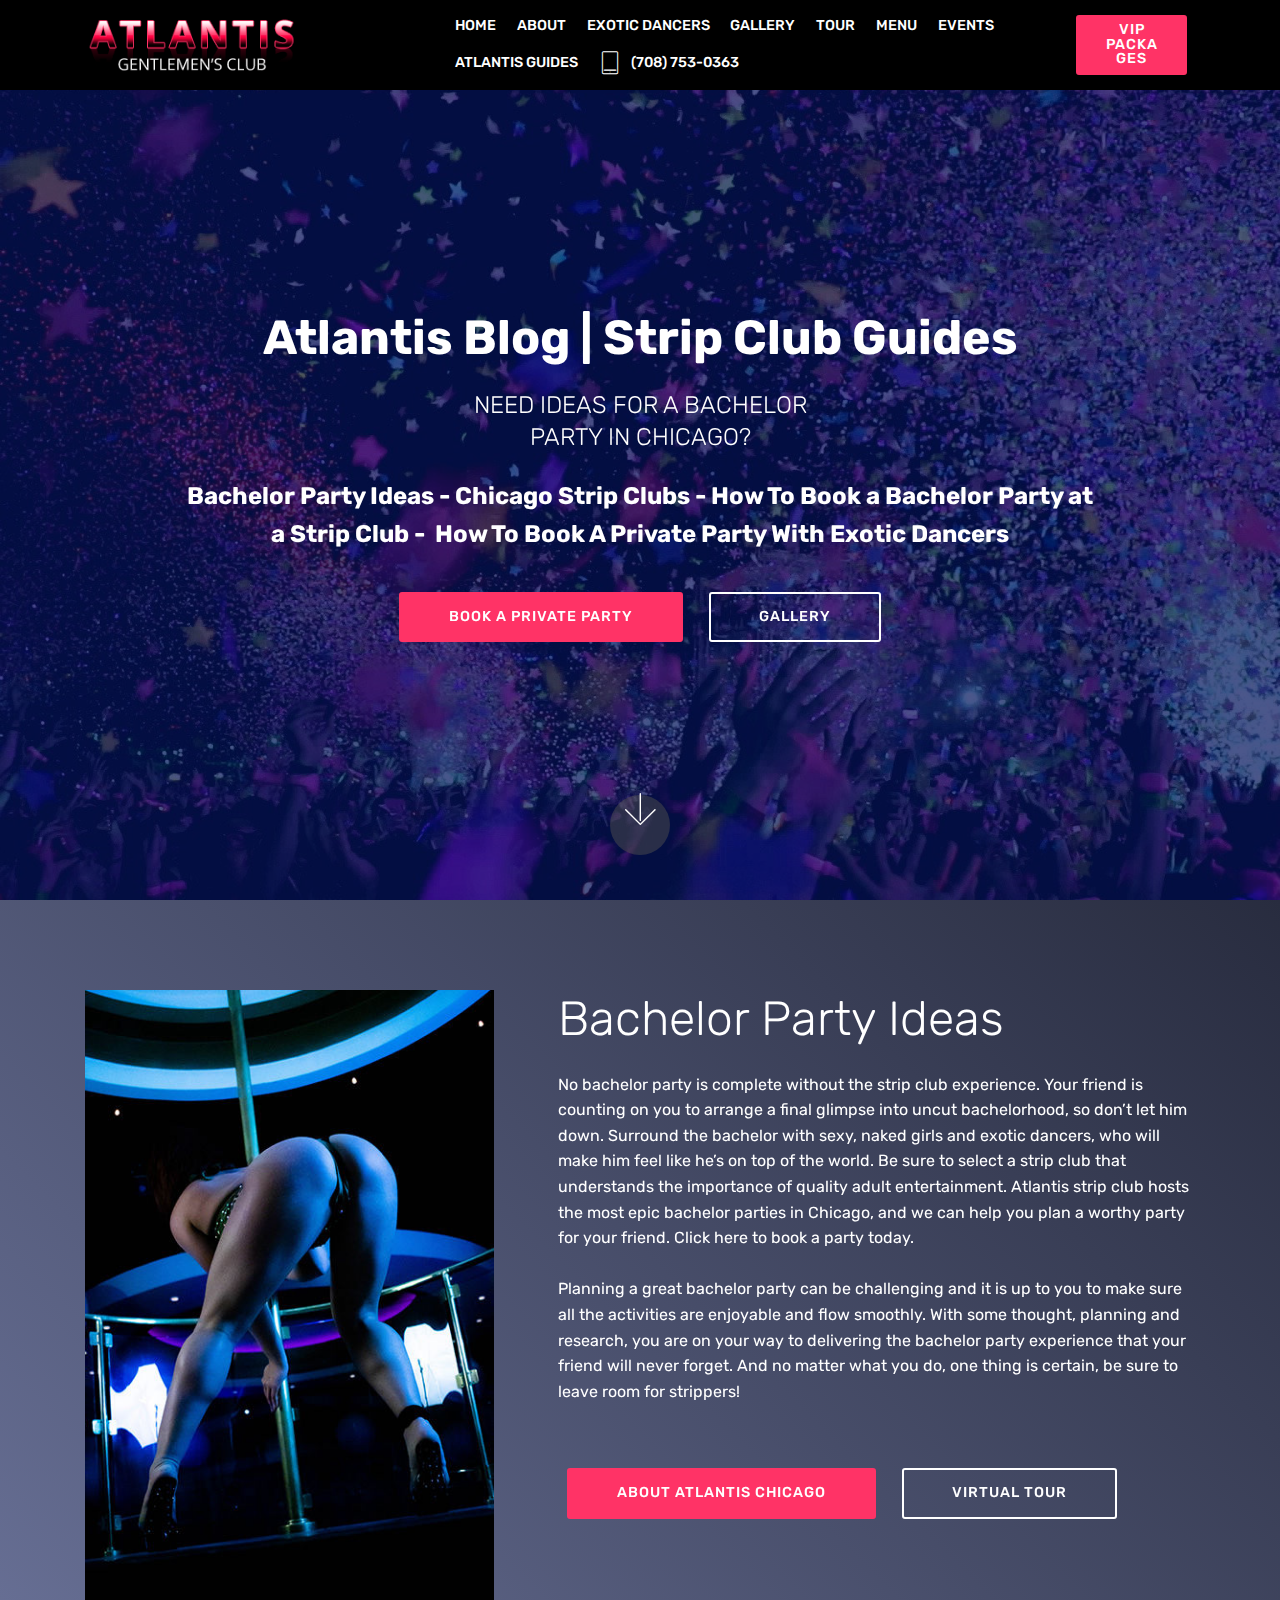
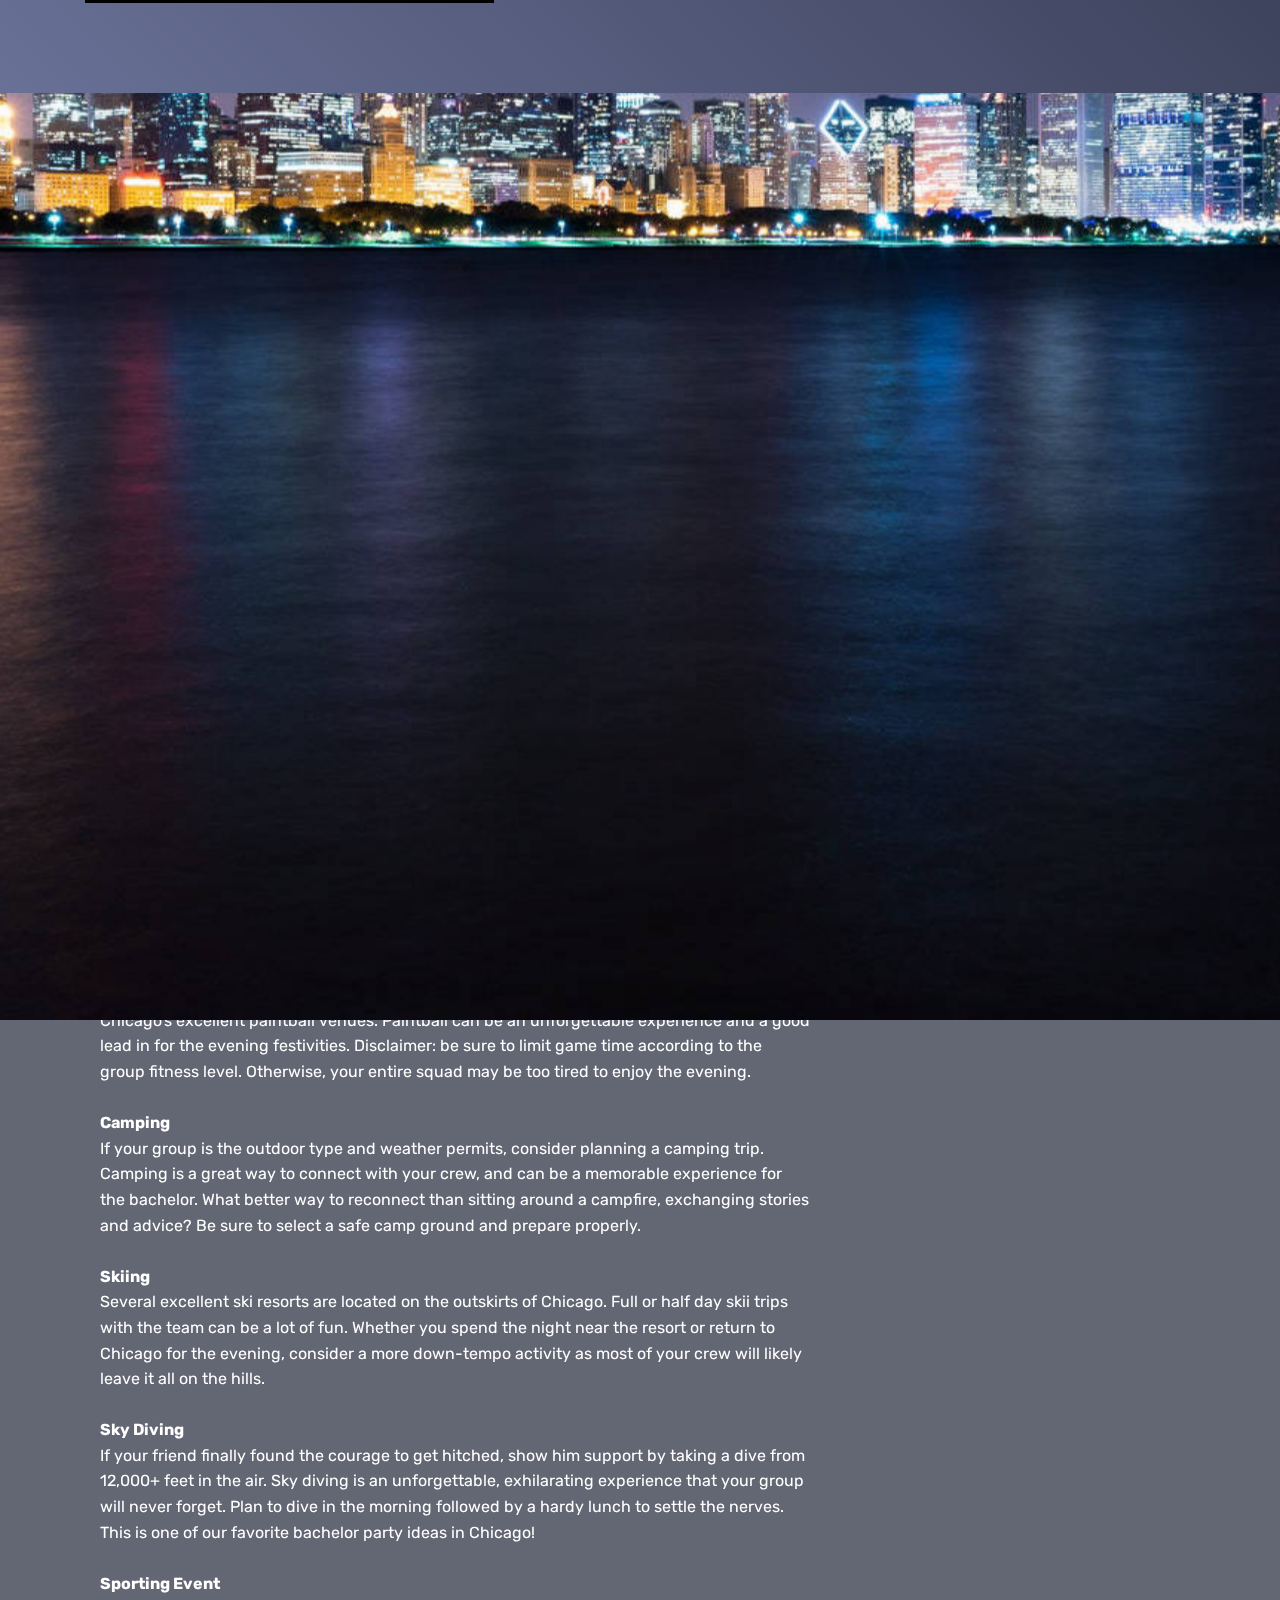
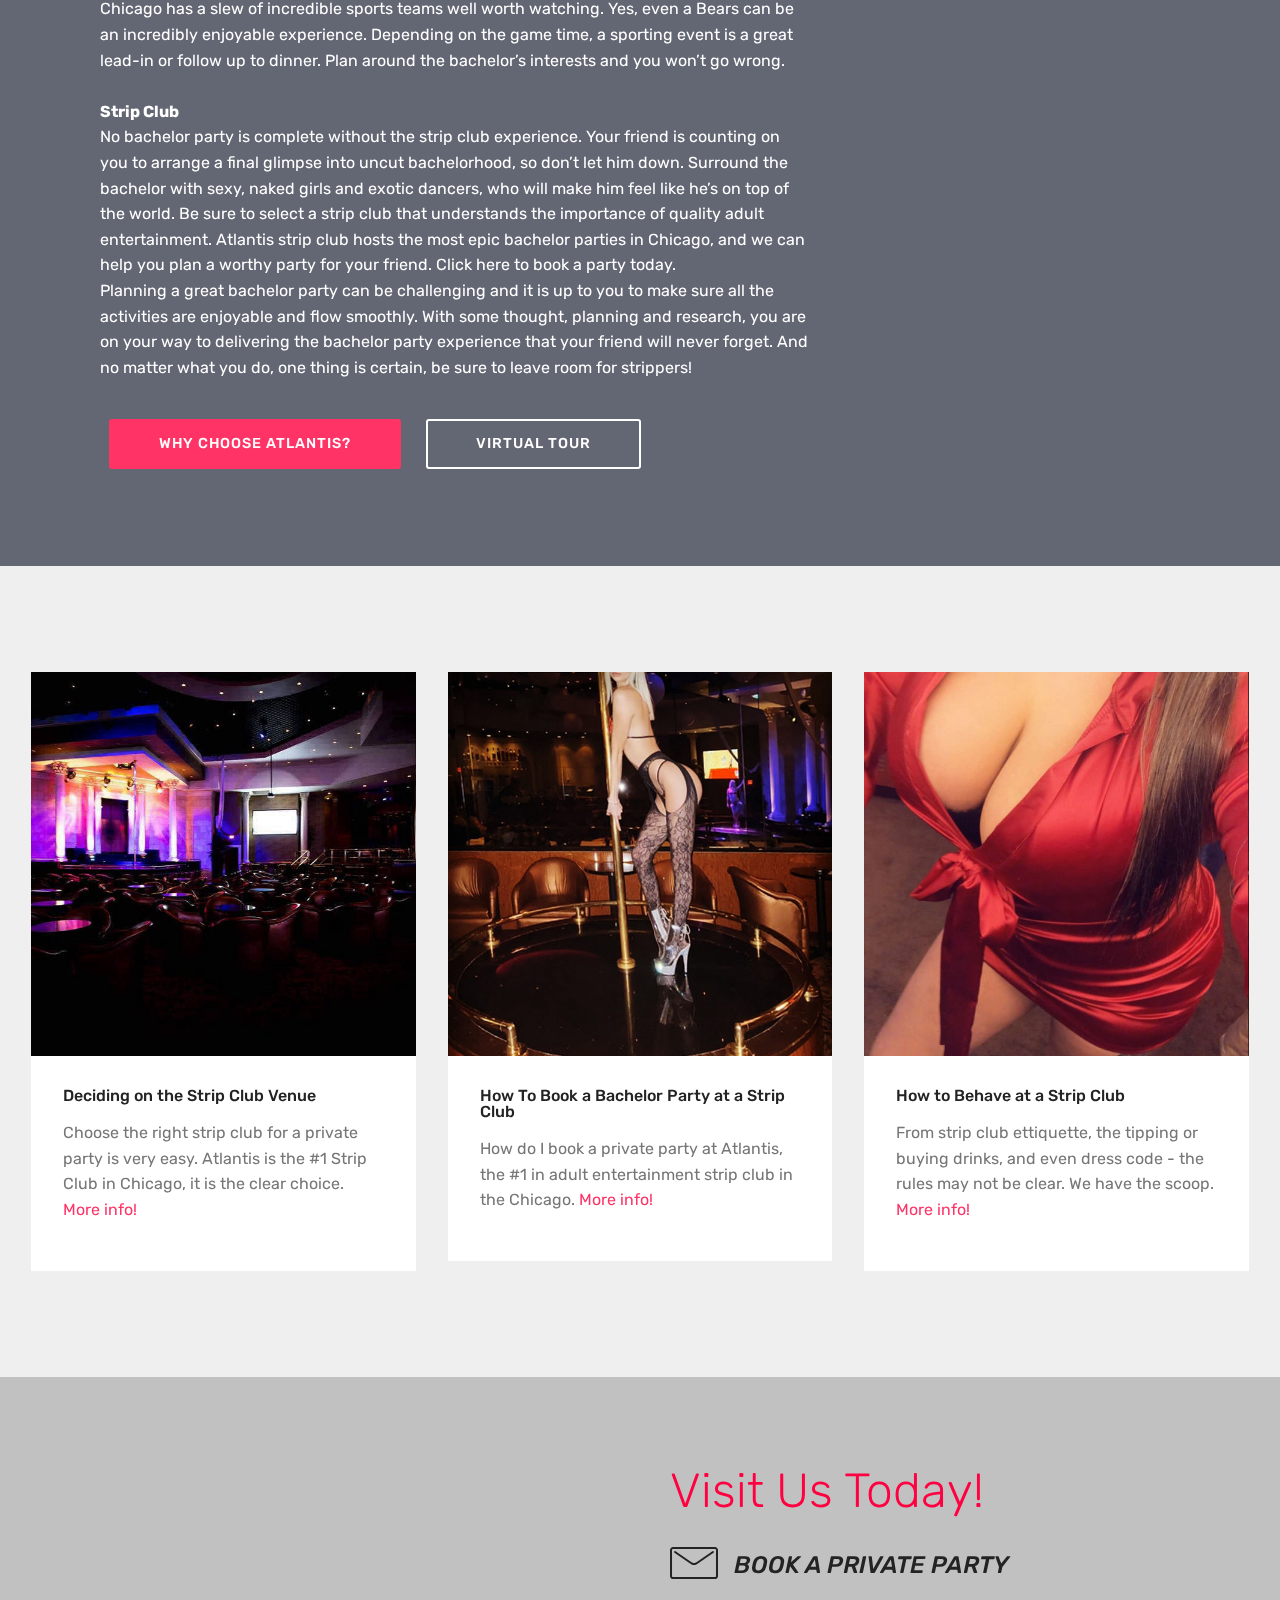
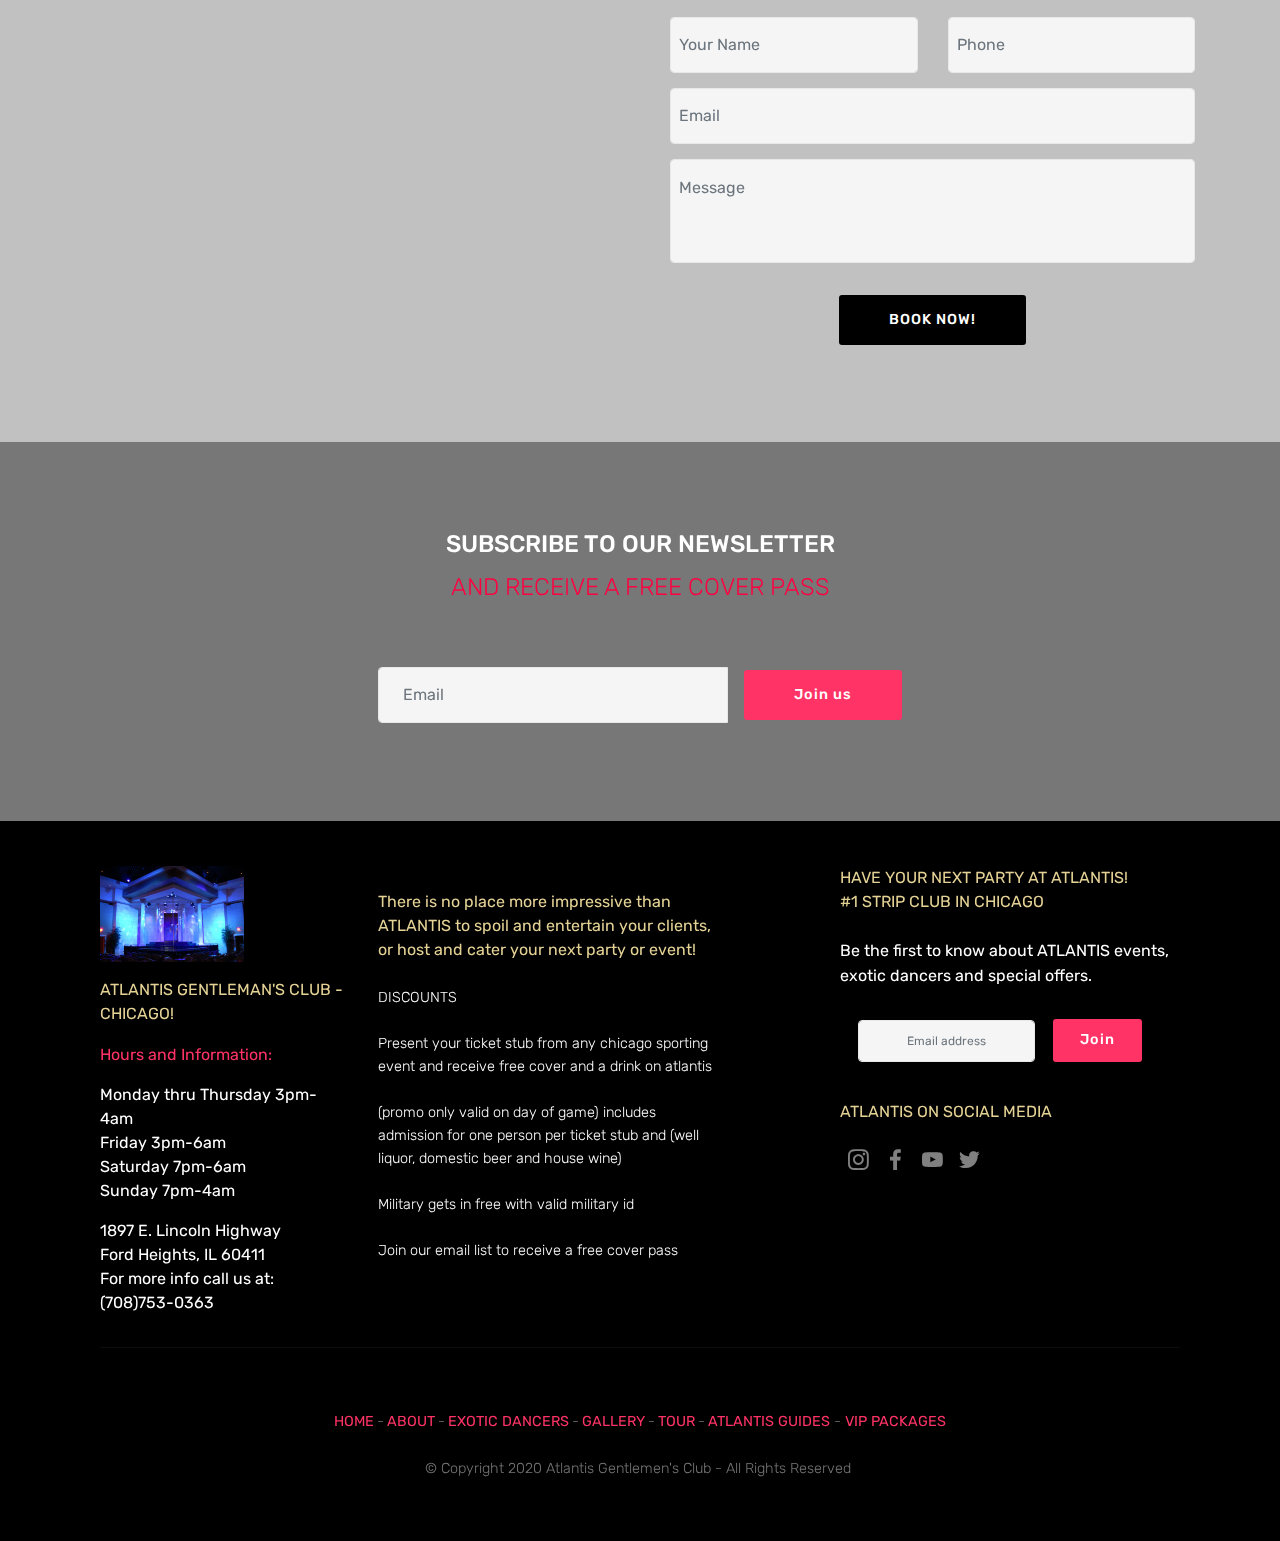
==== commit 901cd45e: "create github pages" ====
--- a/atlantis-blog.html
+++ b/atlantis-blog.html
@@ -101,7 +101,7 @@
     </nav>
 </section>
 
-<section class="engine"><a href="https://mobirise.info/k">develop free website</a></section><section class="cid-rTlNCS23XD mbr-fullscreen mbr-parallax-background" id="header2-72">
+<section class="engine"><a href="https://mobirise.info/e">make a site</a></section><section class="cid-rTlNCS23XD mbr-fullscreen mbr-parallax-background" id="header2-72">
 
     
 
@@ -212,7 +212,7 @@
                     </div>
                     <div class="card-box">
                         <h4 class="card-title pb-3 mbr-fonts-style display-7">Deciding on the Strip Club Venue</h4>
-                        <p class="mbr-text mbr-fonts-style display-7">Choose the right strip club for a private party is very easy. Atlantis is the #1 Strip Club in Chicago, it is clear choice. <a href="strip-club-chicago-services-and-amenities.html">More info!</a></p>
+                        <p class="mbr-text mbr-fonts-style display-7">Choose the right strip club for a private party is very easy. Atlantis is the #1 Strip Club in Chicago, it is the clear choice. <a href="strip-club-chicago-services-and-amenities.html">More info!</a></p>
                     </div>
                 </div>
             </div>
@@ -275,7 +275,7 @@
                 </div>
                 <div data-form-type="formoid">
                     <div data-form-alert="" hidden="">Thanks for filling out the Atlantis "book a party" form!</div>
-                    <form class="block mbr-form" action="https://mobirise.com/" method="post" data-form-title="Mobirise Form"><input type="hidden" name="email" data-form-email="true" value="fcgK4ww67mFPWzwb07Pk6NFxWLDYNQ+zKx/qGjzBYSLZipnzQxD5NDkXG6Cv+LMSrCKaYFo+Br3ffUicBVgL08X7hya2eRoZF8Zw5UOThBVn+AQVT7s7bMZXsaWSDYB0.0HUQW3LnooAdCtF6mKHXu527+hI4AEXhUv3bosbhHFfV7qYcmiP9ZqRJZlFF6jHb6IBZP/k0Idr+QR0aKXQWK0X/5U0VZXna5XjDHiir3ZS4SWUN88qZnMpnUjVRnQvB">
+                    <form class="block mbr-form" action="https://mobirise.com/" method="post" data-form-title="Mobirise Form"><input type="hidden" name="email" data-form-email="true" value="ehWz+uDUktzsqRuspBcREvMvfziSI9ZyxIZF6t4dvbEZQA0uYdnmJdTFw1foAFAuTVCw65wMh1o9l5+UK1gf2sq+s9OFykjbBuxlqHnn9cNoVKByW5A+fbqcqIFuakd7.dm6lgE8+4vc7XXXEErDBw/5083/IS8ZGykOALXEg/99606qSPr4rlNjn5C1lVSG02wHqCWvvd6TqoTowCcgjTKBbc9Xov2jie8FtvRy1TvfMkrXp8nA/DpCsZ/9M+an2">
                         <div class="row">
                             <div class="col-md-6 multi-horizontal" data-for="name">
                                 <input type="text" class="form-control input" name="name" data-form-field="Name" placeholder="Your Name" required="" id="name-form4-76">
@@ -316,7 +316,7 @@
         <div class="row py-2 justify-content-center">
             <div class="col-12 col-lg-6  col-md-8 " data-form-type="formoid">
                 <div data-form-alert="" hidden="">Thanks for filling out the form!</div>
-                <form class="mbr-form" action="https://mobirise.com/" method="post" data-form-title="Mobirise Form"><input type="hidden" name="email" data-form-email="true" value="PIp2f/+Oz6vjcXPckeTnoc5AXwkyzjqj5gvcBVYfcknhn09+oqlIYmvFlSXumltMiTTj8s6SGpGGlMe8qDDlvMwEkoN7lXdjaDOsbGmSa4dENV9O/0uow4Le5yzgw+e+.7GyJYcF7OTc/1F4buRXRIYAgL4J5QtMZc7axa12ivG8sDGsawQIm+LECWX3PLzN8CnzM0Kwt+gqujhXPyll2EVHGXgskPjHl5fL79bVAxGveg3x9Vqwc/8vVrAURfzCC">
+                <form class="mbr-form" action="https://mobirise.com/" method="post" data-form-title="Mobirise Form"><input type="hidden" name="email" data-form-email="true" value="b+8PYBTxByG1hcRDC0wEPDoCohAD/9AUX5T5F30rjzJCcyYk+0Szigkx4MIQzJPA8pFOIi5PraERi55hz8LN6B5XNeYsJKtl7BC6bd7go8phUyGjMogIRIgsBqSHfrkn.x9/dlBLa4zphR9dXBsZFwLwpqyntcpqHsOf8T30iK3ybNkSz3LqAM/skgmVjp4e5Ikaby+AVaEwC97ig9enwBisXtMcYqG1B1NvY7eK22IYXbqiHIwrdr15CnygirXCz">
                     <div class="mbr-subscribe input-group">
                         <input class="form-control" type="email" name="email" placeholder="Email" data-form-field="Email" required="" id="email-form3-77">
                         <span class="input-group-btn"><button href="" type="submit" class="btn  btn-secondary display-4">Join us</button></span>
@@ -367,7 +367,7 @@
                     <div data-form-alert="" hidden="" class="align-center">Thanks for filling out the form!</div>
 
                     <form class="form-inline" action="https://mobirise.com/" method="post" data-form-title="Mobirise Form">
-                        <input type="hidden" value="jLcHGbHfCh5YphGQfaMLtqkRBfmwMH8DGsRStIgVsSrceeeC3H/e2S6WiU3H9ilr5NtLbAglo6fv6BC3uTFaKlY2jPNeo9fJRDyJZvERpqpVCvAdLIlivAPqqNgW5r6O.O+kyuhy5EUG0AGEgk2fbJJWsRbvrgBQt5z8h0vd9CqIuo/iCK+7RBiNblt7sSVH7bsY9pLYuJzlvEHHnLbrxNMSjlRtjtHSvHS5Uec924+31UAmRJN3tOPOH9asTCyYm" data-form-email="true">
+                        <input type="hidden" value="EbghIDn4SQt7G/E9srmDRIOXAxLJZEGjGg2isiTMw0T2365r35yWKazZbgXY/XNar/lvxOMDzSJZdbyb8JjAoPj14EoyWV3G/ymVPzahtOGGE7MdoymvAMogwZZRAsNA.bdFjG9AY3GELfOom2vQfIwn3+WFc+NI+uFPwMgjhgH+nJVLnuIShipbp47SaVX29K2Q9fZOIC1KrAF1rfZA8JYMqQq7dkUeG5xtMyGZ/985JUSb1b08twCHAZ2RF12xm" data-form-email="true">
                         <div class="form-group">
                             <input type="email" class="form-control input-sm input-inverse my-2" name="email" required="" data-form-field="Email" placeholder="Email address" id="email-footer4-7g">
                         </div>
@@ -437,7 +437,7 @@
                             
 
                             <div class="form-wrapper" data-form-type="formoid">
-                                <form action="https://mobirise.com/" method="POST" class="mbr-form form-with-styler" data-form-title="Mobirise Form"><input type="hidden" name="email" data-form-email="true" value="3z5uJWxqYOVLJ7Mn+r303nNpqUcE7izLZbNy7/jfG80NQMY6t/FQ+o3jSKxkK6lJKTkAWXQqF2Pc0nEBqcrvRJiiHNI5hRvVCJr90oAFYTLTaIrPK9ZBrBNfPGtUQfcl.yQLlrNsAeZQ8BcUNgrL5ncFsGpfq+EMfSXNgnM8ao6aj7iy1SwXE3gXJl4i5Eki6MIp2izAmf9nFHyhLhjWrzgH7dMt9CnoQI0wi12ziSpnV6sZUUcZNJOHA+JQYqPRK">
+                                <form action="https://mobirise.com/" method="POST" class="mbr-form form-with-styler" data-form-title="Mobirise Form"><input type="hidden" name="email" data-form-email="true" value="UPbwqUtpIWJ6bGiybtIvcoh3TLgTIjZh+PLbt/WJ5nOJ/PfkwSmdQfTHU6+/yYaplUwUH4j4q/cJhBonZp0b0c0lsT8pJaeobvJVZj620HVCKYetlA+AJ9QSsWsH1iZD.roVhvJZuQ/TFqtTc6b3fyi5HM2Pgg+ACJVSUTM7YLSkzVbemPlW+iGQxW/+VuGOwMUz1J9I09dlSqg3xgB0LcLSrvgULwY2C9cAVsDNVTACVJd7pkF9E+ujuSCr0qjJy">
                                     <div class="container">
                                         <div class="row">
                                             <div hidden="hidden" data-form-alert="" class="alert alert-success col-12">Thanks for joining Atlantis!</div>
